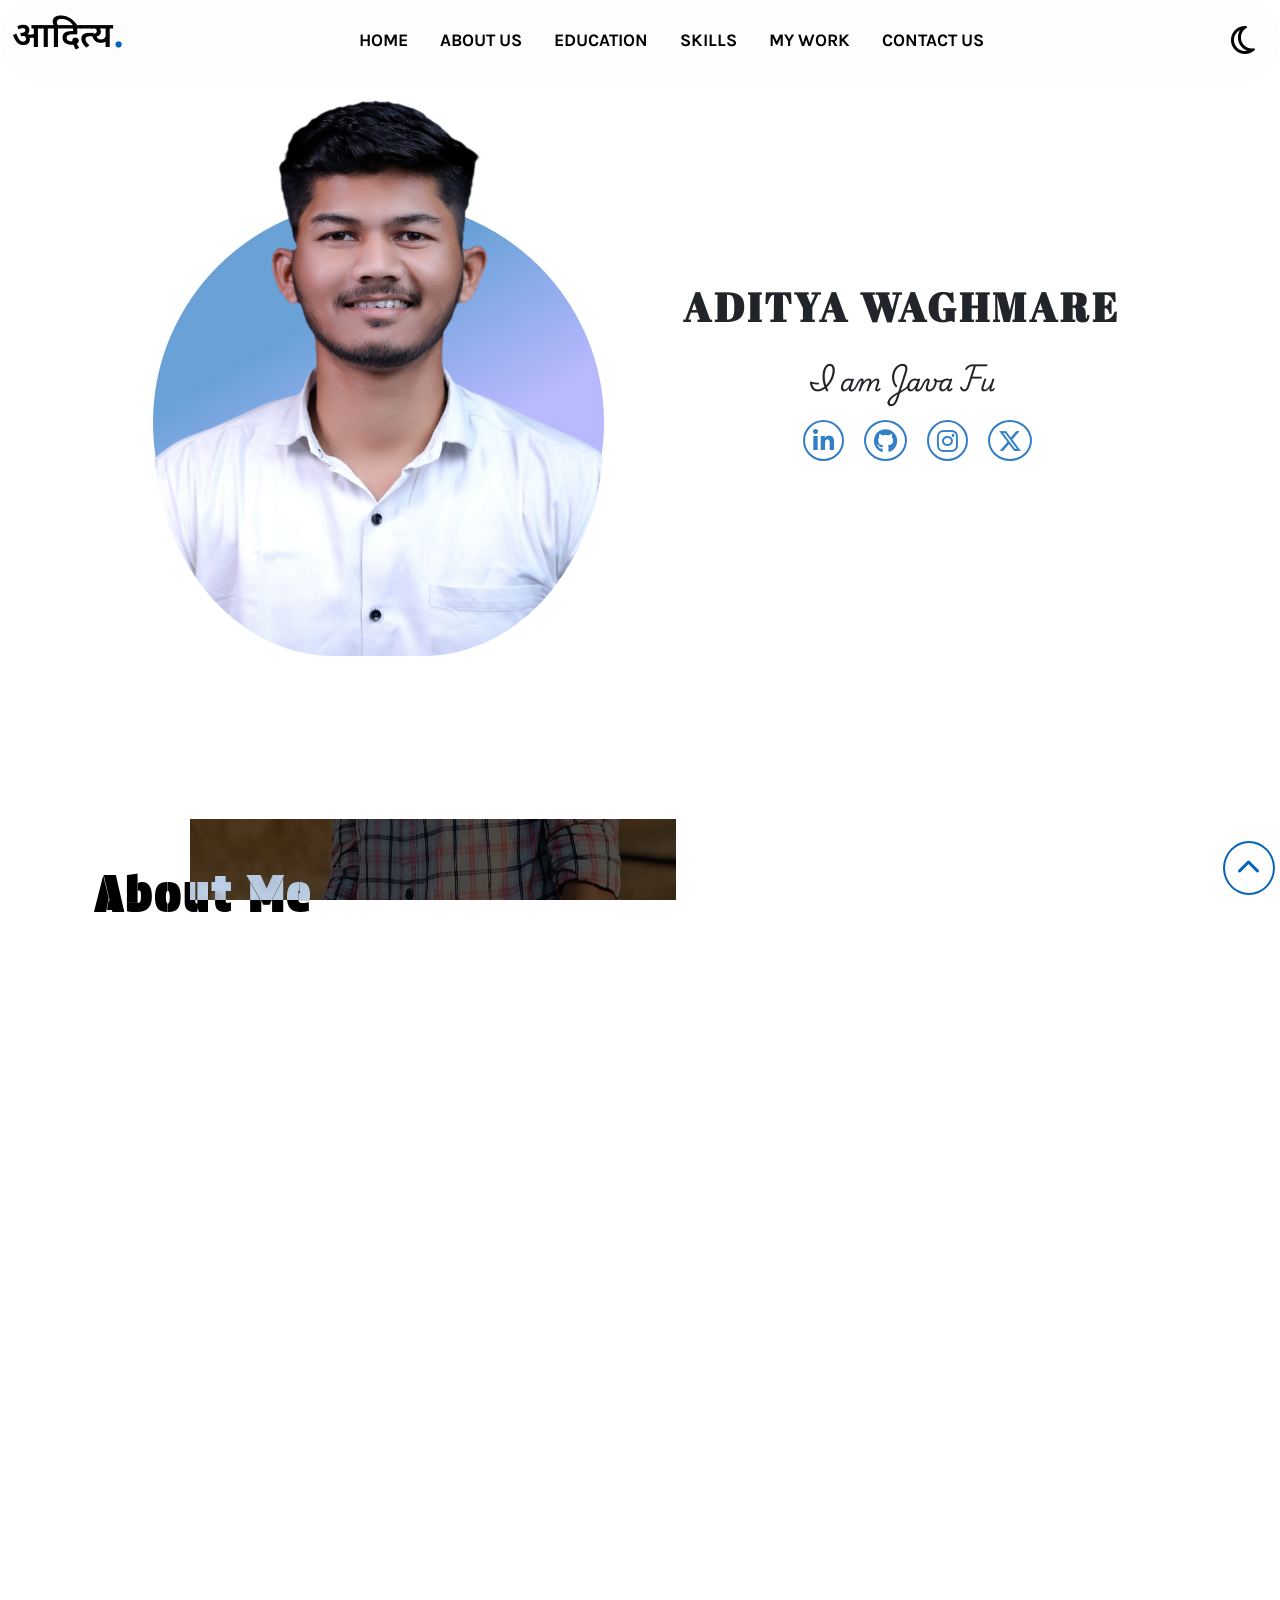
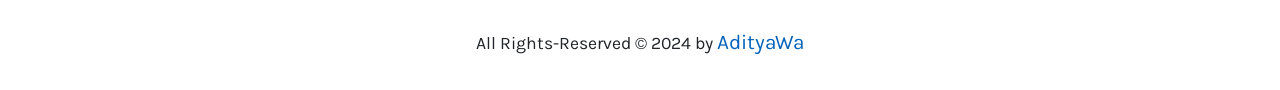
==== index.html @ 9c110a75 "Update index.html" ====
<!doctype html>
<html lang="en">

<head>

   <meta charset="utf-8">
   <meta name="viewport" content="width=device-width, initial-scale=1">
   <title>Portfolio || Aditya Waghmare</title>
   <link rel="shortcut icon" href="images/illustration/favicon1.png" type="image/x-icon">

   <!-- aos css online cdn link  -->
   <link href="https://unpkg.com/aos@2.3.1/dist/aos.css" rel="stylesheet">

   <!-- online bootstrap css link  -->
   <link href="https://cdn.jsdelivr.net/npm/bootstrap@5.2.3/dist/css/bootstrap.min.css" rel="stylesheet"
      integrity="sha384-rbsA2VBKQhggwzxH7pPCaAqO46MgnOM80zW1RWuH61DGLwZJEdK2Kadq2F9CUG65" crossorigin="anonymous">

   <!-- online fontawesome icon link  -->
   <link rel="stylesheet" href="https://cdnjs.cloudflare.com/ajax/libs/font-awesome/6.6.0/css/all.min.css"
      integrity="sha512-Kc323vGBEqzTmouAECnVceyQqyqdsSiqLQISBL29aUW4U/M7pSPA/gEUZQqv1cwx4OnYxTxve5UMg5GT6L4JJg=="
      crossorigin="anonymous" referrerpolicy="no-referrer" />

   <link rel="stylesheet" href="css/style.css">

</head>


<body onscroll="blurnavbar()" onload="topShow()">


   <!-- ##################################### portfolio start ##################################### -->
   <section class="container-fluid" style="overflow: hidden;">



      <!------------------- top start  ------------------->
      <div class="container" id="top">
         <div class="row text-center">
            <div class="col-12">
               <a href="#top"><i class="fas fa-chevron-up"></i></a>
            </div>
         </div>
      </div>
      <!------------------- top end  ------------------->



      <!------------------- navbar start  ------------------->
      <section class="container-fluid">
         <div class="row justify-content-center">
            <div class="col-12">
               <nav class="navbar navbar-expand-lg fixed-top" id="navbar">
                  <div class="container-fluid ">

                     <a class="navbar-brand" href="#top" id="navLogo">
                        <h2>आदित्य<span>.</span></h2>
                     </a>

                     <button class="navbar-toggler" type="button" data-bs-toggle="collapse"
                        data-bs-target="#navbarSupportedContent" aria-controls="navbarSupportedContent"
                        aria-expanded="false" aria-label="Toggle navigation">
                        <span class="navbar-toggler-icon" id="hamburger"></span>
                     </button>

                     <div class="collapse navbar-collapse" id="navbarSupportedContent">
                        <ul class="navbar-nav mx-auto mb-2 mb-lg-0 text-uppercase text-center">
                           <li class="nav-item me-md-3 underline">
                              <a class="nav-link " href="#top">
                                 Home
                              </a>
                           </li>
                           <li class="nav-item me-md-3 underline">
                              <a class="nav-link " href="#about-us">
                                 About Us
                              </a>
                           </li>
                           <li class="nav-item me-md-3 underline">
                              <a class="nav-link " href="#education">
                                 Education
                              </a>
                           </li>
                           <li class="nav-item me-md-3 underline">
                              <a class="nav-link" href="#skills">
                                 Skills
                              </a>
                           </li>
                           <li class="nav-item me-md-3 underline">
                              <a class="nav-link" href="#work">
                                 My Work
                              </a>
                           </li>
                           <li class="nav-item me-md-3 underline">
                              <a class="nav-link" href="#contact-us">
                                 Contact Us
                              </a>
                           </li>
                        </ul>
                     </div>

                     <!-- mode change button  -->
                     <button class="btn mx-auto mx-lg-0" id="mode">
                        <a href="#sample" onclick="changeTheme()" id="mode1"><i class="fa-regular fa-moon"></i></a>
                        <!-- <a href=""><i class="fa-regular fa-sun"></i></a> -->
                     </button>

                  </div>
               </nav>
            </div>
         </div>
      </section>
      <!------------------- navbar end  ------------------->



      <!------------------- hero-section start  ------------------->
      <section class="container" id="hero">
         <div class="row justify-content-center gap-5" id="hero-section">
            <div class="col-12 col-md-5">
               <div id="homeImage">
                  <img data-aos="zoom-out" data-aos-duration="1000" src="images/illustration/me1.png" alt=""
                     class="img-fluid">
                  <div id="backImage" data-aos="zoom-in" data-aos-duration="3000"></div>
               </div>
            </div>

            <div class="col-12 col-md-5 d-flex flex-column justify-content-center mt-4 mt-md-0 text-center"
               id="myContext">
               <h1 id="name" class="mb-4" data-aos="fade-down" data-aos-duration="1500">Aditya Waghmare</h1>
               <h4 id="typedtext" class="mb-4" data-aos="fade-left" data-aos-duration="1500"></h4>
               <ul class="social-links d-flex justify-content-center">
                  <li data-aos="fade-right" data-aos-duration="850">
                     <a href="https://www.linkedin.com/in/aditya-waghmare-b05935209/recent-activity/all/"
                        target="_blank" title="my linkedin profile" class="links"><i
                           class="fa-brands fa-linkedin-in"></i></a>
                  </li>
                  <li data-aos="fade-right" data-aos-duration="700">
                     <a href="https://github.com/adityasw65" target="_blank" title="my github profile" class="links"><i
                           class="fa-brands fa-github"></i></a>
                  </li>
                  <li data-aos="fade-right" data-aos-duration="650">
                     <a href="https://www.instagram.com/theadityawaghmare?igsh=cWFsZXpxaXNqcTg4" target="_blank"
                        title="my instagram profile" class="links"><i class="fa-brands fa-instagram"></i></a>
                  </li>
                  <li data-aos="fade-right" data-aos-duration="500">
                     <a href="https://x.com/iamadiwaghmare?t=eAQxUIW3lwpradGSc35Jkw&s=08" target="_blank"
                        title="my twitter profile" class="links"><i class="fa-brands fa-x-twitter"></i></a>
                  </li>
               </ul>
            </div>
         </div>
      </section>
      <!------------------- hero-section end  ------------------->



      <!------------------- about-us start  ------------------->
      <section class="container-fluid py-5" id="about-us">
         <div class="row">
            <div class="col-12 col-md-4 text-center mb-4 mb-md-0 pe-md-5" id="about-me">
               <h1>About Me</h1>
            </div>
            <div class="col-12 col-md-8 ps-md-5 pe-md-5" id="back-image" data-aos="fade-left" data-aos-duration="1500">
               <p>
                  Hello, I'm Aditya Satyawan Waghmare, a dedicated software developer with a strong background in both
                  front-end and back-end technologies. I am proficient in HTML, CSS, JavaScript, jQuery, React.js,
                  Java, Python, and databases. My experience extends to working with frameworks like Bootstrap for
                  design and Flask for backend development.
               </p>
               <p>
                  With a Diploma and B.Tech in engineering, I have honed my problem-solving abilities and approach
                  coding with efficiency and creativity. I'm passionate about building scalable and user-friendly
                  software solutions, and I enjoy exploring new technologies to grow as a developer.
               </p>
               <a href="Aditya_Resume.pdf" title="Explore more through resume" target="_blank">Resume</a>
            </div>
         </div>
      </section>
      <!------------------- about-us end  ------------------->



      <!------------------- education start  ------------------->
      <section class="container-fluid" id="education">
         <div class="row text-center">
            <div class="col-12" data-aos="fade-down" data-aos-duration="1500">
               <h1>Education Timeline</h1>
            </div>
            <div class="col-12 mt-5">
               <div class=" align-items-start">
                  <div class="nav nav-pills me-3 justify-content-center gap-2 fw-semibold" id="v-pills-tab"
                     role="tablist" aria-orientation="vertical">
                     <button class="nav-link active " id="v-pills-env-tab" data-bs-toggle="pill"
                        data-bs-target="#v-pills-home" type="button" role="tab" aria-controls="v-pills-home"
                        aria-selected="true" data-aos="fade-right" data-aos-duration="1500">
                        2024 - 2025
                     </button>
                     <button class="nav-link" id="v-pills-degree-tab" data-bs-toggle="pill"
                        data-bs-target="#v-pills-profile" type="button" role="tab" aria-controls="v-pills-profile"
                        aria-selected="false" data-aos="fade-bottom" data-aos-duration="1500">
                        2021 - 2024
                     </button>
                     <button class="nav-link" id="v-pills-diploma-tab" data-bs-toggle="pill"
                        data-bs-target="#v-pills-disabled" type="button" role="tab" aria-controls="v-pills-disabled"
                        aria-selected="false" data-aos="fade-up" data-aos-duration="1500">
                        2018 - 2021
                     </button>
                     <button class="nav-link" id="v-pills-ssc-tab" data-bs-toggle="pill" data-bs-target="#v-pills-ssc"
                        type="button" role="tab" aria-controls="v-pills-disabled" aria-selected="false"
                        data-aos="fade-left" data-aos-duration="1500">
                        2017 - 2018
                     </button>
                  </div>

                  <div class="tab-content mt-4" id="v-pills-tabContent" data-aos="fade-up" data-aos-duration="1500">
                     <div class="tab-pane fade show active" id="v-pills-home" role="tabpanel"
                        aria-labelledby="v-pills-home-tab" tabindex="0">
                        <img src="images/illustration/class.avif" alt="envision gif animation" class="img-fluid">
                        <div class="mt-3">
                           <h5>
                              Full Stack Java Web development Course
                           </h5>
                           <h2 class="mt-3">
                              Envision Class and Training Institute, Pune
                           </h2>
                        </div>
                     </div>
                     <div class="tab-pane fade" id="v-pills-profile" role="tabpanel"
                        aria-labelledby="v-pills-profile-tab" tabindex="0">
                        <img src="images/illustration/degree.avif" alt="college gif animation" class="img-fluid">
                        <div class="mt-3">
                           <h5>
                              Bachelor of Technology in Computer Science and Engineering
                           </h5>
                           <h2 class="mt-3">
                              Tatyasaheb Kore Institute of Engineering and Technology, Warananagar
                           </h2>
                        </div>
                     </div>
                     <div class="tab-pane fade" id="v-pills-disabled" role="tabpanel"
                        aria-labelledby="v-pills-disabled-tab" tabindex="0">
                        <img src="images/illustration/diploma.avif" alt="Diploma gif animation" class="img-fluid">
                        <div class="mt-3">
                           <h5>
                              Diploma Course in Computer Engineering
                           </h5>
                           <h2 class="mt-3">
                              Government Polytechnic, Karad
                           </h2>
                        </div>
                     </div>
                     <div class="tab-pane fade" id="v-pills-ssc" role="tabpanel" aria-labelledby="v-pills-profile-tab"
                        tabindex="0">
                        <img src="images/illustration/school.png" alt="college gif animation" class="img-fluid">
                        <div class="mt-3">
                           <h5>
                              X<sup>th</sup> Education (SSC)
                           </h5>
                           <h2 class="mt-3">
                              Jagruti Vidyamandir, Banawadi
                           </h2>
                        </div>
                     </div>

                  </div>
               </div>
            </div>
         </div>
      </section>
      <!------------------- education end  ------------------->



      <!------------------- skills start  ------------------->
      <section class="container-fluid" id="skills">
         <div class="row gap-3 justify-content-center">
            <div class="col-12" data-aos="fade-down" data-aos-duration="1500">
               <h1>Skills</h1>
            </div>

            <!-- firstSkill -->
            <div class="col-12 col-md-5 mt-5 skillCard" data-aos="flip-up" data-aos-duration="1500">
               <div class="row gap-3">
                  <div class="col-12">
                     <div class="row align-items-center text-center">
                        <div class="col-12 col-md-6">
                           <h3>Hypertext markup Language (HTML)</h3>

                        </div>
                        <div class="col-12 col-md-6">
                           <img src="images/illustration/html.png" alt="" class="img-fluid">
                        </div>
                     </div>
                  </div>

               </div>
            </div>

            <!-- secondSkill -->
            <div class="col-12 col-md-5 mt-3 mt-md-5 skillCard" data-aos="flip-up" data-aos-duration="1500">
               <div class="row gap-3">
                  <div class="col-12">
                     <div class="row align-items-center text-center">
                        <div class="col-12 col-md-6">
                           <h3>Cascading Stylesheets (CSS)</h3>

                        </div>
                        <div class="col-12 col-md-6">
                           <img src="images/illustration/css.png" alt="" class="img-fluid">
                        </div>
                     </div>
                  </div>

               </div>
            </div>

            <!-- thirdSkill -->
            <div class="col-12 col-md-5 mt-3 skillCard" data-aos="flip-up" data-aos-duration="1500">
               <div class="row gap-3">
                  <div class="col-12">
                     <div class="row align-items-center text-center">
                        <div class="col-12 col-md-6">
                           <h3>Javascript (JS)</h3>

                        </div>
                        <div class="col-12 col-md-6">
                           <img src="images/illustration/js.png" alt="" class="img-fluid">
                        </div>
                     </div>
                  </div>

               </div>
            </div>

            <!-- fourthSkill -->
            <div class="col-12 col-md-5 mt-3 skillCard" data-aos="flip-up" data-aos-duration="1500">
               <div class="row gap-3">
                  <div class="col-12">
                     <div class="row align-items-center text-center">
                        <div class="col-12 col-md-6">
                           <h3>Bootstrap CSS framework</h3>

                        </div>
                        <div class="col-12 col-md-6">
                           <img src="images/illustration/bootstrap.png" alt="" class="img-fluid">
                        </div>
                     </div>
                  </div>

               </div>
            </div>

            <!-- fifthSkill -->
            <div class="col-12 col-md-5 mt-3 skillCard" data-aos="flip-up" data-aos-duration="1500">
               <div class="row gap-3">
                  <div class="col-12">
                     <div class="row align-items-center text-center">
                        <div class="col-12 col-md-6">
                           <h3>jQuery (Javascript Library)</h3>

                        </div>
                        <div class="col-12 col-md-6">
                           <img id="jquery" src="images/illustration/jquery.png" alt="" class="img-fluid">
                        </div>
                     </div>
                  </div>

               </div>
            </div>

            <!-- sixthSkill -->
            <div class="col-12 col-md-5 mt-3 skillCard" data-aos="flip-up" data-aos-duration="1500">
               <div class="row gap-3">
                  <div class="col-12">
                     <div class="row align-items-center text-center">
                        <div class="col-12 col-md-6">
                           <h3>React.js (Javascript Library)</h3>

                        </div>
                        <div class="col-12 col-md-6">
                           <img src="images/illustration/react.png" alt="" class="img-fluid" id="react">
                        </div>
                     </div>
                  </div>

               </div>
            </div>

            <!-- seventhSkill -->
            <div class="col-12 col-md-5 mt-3 skillCard" data-aos="flip-up" data-aos-duration="1500">
               <div class="row gap-3">
                  <div class="col-12">
                     <div class="row align-items-center text-center">
                        <div class="col-12 col-md-6">
                           <h3>Java Programming Language</h3>

                        </div>
                        <div class="col-12 col-md-6">
                           <img src="images/illustration/java.png" alt="" class="img-fluid" id="react">
                        </div>
                     </div>
                  </div>

               </div>
            </div>

            <!-- eighthSkill -->
            <div class="col-12 col-md-5 mt-3 skillCard" data-aos="flip-up" data-aos-duration="1500">
               <div class="row gap-3">
                  <div class="col-12">
                     <div class="row align-items-center text-center">
                        <div class="col-12 col-md-6">
                           <h3>Python Programming Language</h3>

                        </div>
                        <div class="col-12 col-md-6">
                           <img src="images/illustration/python.png" alt="" class="img-fluid" id="react">
                        </div>
                     </div>
                  </div>

               </div>
            </div>

            <!-- ninethSkill -->
            <div class="col-12 col-md-5 mt-3 skillCard" data-aos="flip-up" data-aos-duration="1500">
               <div class="row gap-3">
                  <div class="col-12">
                     <div class="row align-items-center text-center">
                        <div class="col-12 col-md-6">
                           <h3>Structured Query Language</h3>

                        </div>
                        <div class="col-12 col-md-6">
                           <img src="images/illustration/sql.png" alt="" class="img-fluid" id="react">
                        </div>
                     </div>
                  </div>

               </div>
            </div>

            <!-- tenthSkill -->
            <div class="col-12 col-md-5 mt-3 skillCard" data-aos="flip-up" data-aos-duration="1500">
               <div class="row gap-3">
                  <div class="col-12">
                     <div class="row align-items-center text-center">
                        <div class="col-12 col-md-6">
                           <h3>Flask Python Framework</h3>
                        </div>
                        <div class="col-12 col-md-6">
                           <img src="images/illustration/flask.png" alt="" class="img-fluid" id="react">
                        </div>
                     </div>
                  </div>
               </div>
            </div>

         </div>
      </section>
      <!------------------- skills end  ------------------->



      <!------------------- work start  ------------------->
      <section class="container-fluid" id="work">

         <div class="row" data-aos="fade-down" data-aos-duration="1500">
            <div class="col-12">
               <h1>Projects</h1>
            </div>
         </div>

         <div class="row justify-content-center text-center mt-5 project-card">

            <!-- first project  -->
            <div class="col-12 col-md-4 col-lg-3 text-center" id="first-project" data-aos="flip-left"
               data-aos-duration="1500">
               <div class="row">
                  <div class="col-12">
                     <h4>Baker Organization (Website Development Organization)</h4>
                     <p>Technology : HTML, CSS, Bootstrap, jQuery, Javascript</p>
                  </div>
                  <div class="col-12 mt-4">
                     <a href="projects/Baker_website/index.html" target="_blank">Live Preview</a>
                  </div>
               </div>
               </a>
            </div>

            <!-- second project  -->
            <div class="col-12 col-md-4 col-lg-3 text-center" id="second-project" data-aos="flip-left"
               data-aos-duration="1500">
               <div class="row">
                  <div class="col-12">
                     <h4>Bexer Organization (Business Planning)</h4>
                     <p>Technology : HTML, CSS, Bootstrap, jQuery, Javascript</p>
                  </div>
                  <div class="col-12 mt-4">
                     <a href="projects/Bexer_Website/index.html" target="_blank">Live Preview</a>
                  </div>
               </div>
               </a>
            </div>

            <!-- third project  -->
            <div class="col-12 col-md-4 col-lg-3 text-center" id="third-project" data-aos="flip-left"
               data-aos-duration="1500">
               <div class="row">
                  <div class="col-12">
                     <h4>Coffee Style <br> (Coffee Shop)</h4>
                     <p>Technology : HTML, CSS, Bootstrap, jQuery, Javascript</p>
                  </div>
                  <div class="col-12 mt-4">
                     <a href="projects/CoffeeStyle_Website/index.html" target="_blank">Live Preview</a>
                  </div>
               </div>
               </a>
            </div>

            <!-- fourth project  -->
            <div class="col-12 col-md-4 col-lg-3 text-center" id="fourth-project" data-aos="flip-left"
               data-aos-duration="1500">
               <div class="row">
                  <div class="col-12">
                     <h4>Healet Jewellery <br> Shop</h4>
                     <p>Technology : HTML, CSS, Javascript</p>
                  </div>
                  <div class="col-12 mt-4">
                     <a href="projects/Healet_Jewellery/index.html" target="_blank">Live Preview</a>
                  </div>
               </div>
               </a>
            </div>

            <!-- fifth project  -->
            <div class="col-12 col-md-4 col-lg-3 text-center" id="fifth-project" data-aos="flip-left"
               data-aos-duration="1500">
               <div class="row">
                  <div class="col-12">
                     <h4>Training Studio <br> Gym</h4>
                     <p>Technology : HTML, CSS, Javascript</p>
                  </div>
                  <div class="col-12 mt-4">
                     <a href="projects/Training_Studio/index.html" target="_blank">Live Preview</a>
                  </div>
               </div>
               </a>
            </div>

            <!-- sixth project  -->
            <div class="col-12 col-md-4 col-lg-3 text-center" id="sixth-project" data-aos="flip-left"
               data-aos-duration="1500">
               <div class="row">
                  <div class="col-12">
                     <h4>Sample Project<br>using react.js</h4>
                     <p>Technology : HTML, CSS, jQuery, Javascript, Bootstrap , React.js</p>
                  </div>
                  <div class="col-12 mt-4">
                     <a href="https://repairingcar.netlify.app/" target="_blank">Live Preview</a>
                  </div>
               </div>
               </a>
            </div>

            <!-- seventh project  -->
            <div class="col-12 col-md-4 col-lg-3 text-center" id="seventh-project" data-aos="flip-left"
               data-aos-duration="1500">
               <div class="row">
                  <div class="col-12">
                     <h4>Sample Project<br>using react.js</h4>
                     <p>Technology : HTML, CSS, jQuery, Javascript, Bootstrap , React.js</p>
                  </div>
                  <div class="col-12 mt-4">
                     <a href="https://gardenbotanical.netlify.app/" target="_blank">Live Preview</a>
                  </div>
               </div>
               </a>
            </div>

            <!-- eighth project  -->
            <div class="col-12 col-md-4 col-lg-3 text-center" id="eight-project" data-aos="flip-left"
               data-aos-duration="1500">
               <div class="row">
                  <div class="col-12">
                     <h4>Sample Project<br>using react.js</h4>
                     <p>Technology : HTML, CSS, jQuery, Javascript, Bootstrap , React.js</p>
                  </div>
                  <div class="col-12 mt-4">
                     <a href="https://booksshoppy.netlify.app/" target="_blank">Live Preview</a>
                  </div>
               </div>
               </a>
            </div>

         </div>
      </section>
      <!------------------- work end  ------------------->



      <!------------------- contact-us start  ------------------->
      <section class="container-fluid" id="contact-us">
         <div class="row" data-aos="fade-down" data-aos-duration="1500">
            <div class="col-12">
               <h1>Contact Me</h1>
            </div>
         </div>
         <div class="row  mt-5 text-center text-md-start gap-4 gap-md-0" id="contact-info">
            <!-- location  -->
            <div class="col-12 col-md-4" data-aos="zoom-in" data-aos-duration="1500">
               <div class="row">
                  <div class="col-12 col-md-4">
                     <a href="https://maps.app.goo.gl/ipbZNEWyiHe1bY7JA" target="_blank">
                        <img src="images/illustration/location.gif" class="img-fluid" alt="">
                     </a>
                  </div>
                  <div class="col-12 col-md-4">
                     <h2>Address</h2>
                     <p>
                        Karad, Satara (415105),<br>Maharashtra, India
                     </p>
                  </div>
               </div>
            </div>
            <!-- email  -->
            <div class="col-12 col-md-4" data-aos="zoom-in" data-aos-duration="1500">
               <div class="row">
                  <div class="col-12 col-md-4">
                     <a href="mailto:adityasw65@gmail.com" target="_blank">
                        <img src="images/illustration/email.gif" class="img-fluid" alt="">
                     </a>
                  </div>
                  <div class="col-12 col-md-4">
                     <h2>Email Address</h2>
                     <p>
                        adityasw65@gmail.com
                     </p>
                  </div>
               </div>
            </div>
            <!-- phone number  -->
            <div class="col-12 col-md-4 " data-aos="zoom-in" data-aos-duration="1500">
               <div class="row">
                  <div class="col-12 col-md-4">
                     <a href="tel:9359582498" target="_blank">
                        <img src="images/illustration/call1.gif" class="img-fluid" alt="">
                     </a>
                  </div>
                  <div class="col-12 col-md-8">
                     <h2>Phone number</h2>
                     <p>
                        +91-9359582498
                     </p>
                  </div>
               </div>
            </div>

         </div>
      </section>
      <!------------------- contact-us end  ------------------->

      <hr>

      <!-- ------------------- footer start -------------------  -->
      <section class="container-fluid mt-4 mt-2 mb-3" id="footer">
         <div class="row text-center">
            <div class="col-12 pt-3">
               <p>All Rights-Reserved © 2024 by <a href="https://adityawaportfolio.netlify.app/">AdityaWa</a></p>
            </div>
         </div>
      </section>
      <!-- ------------------- footer end -------------------  -->

   </section>
   <!-- ##################################### portfolio end ##################################### -->


   <!-- online aos js cdn link  -->
   <script src="https://unpkg.com/aos@2.3.1/dist/aos.js"></script>

   <!-- jQuery cdn link  -->
   <script src="https://code.jquery.com/jquery-3.7.1.min.js"
      integrity="sha256-/JqT3SQfawRcv/BIHPThkBvs0OEvtFFmqPF/lYI/Cxo=" crossorigin="anonymous"></script>

   <!-- bootstrap js cdn link  -->
   <script src="https://cdn.jsdelivr.net/npm/bootstrap@5.2.3/dist/js/bootstrap.bundle.min.js"
      integrity="sha384-kenU1KFdBIe4zVF0s0G1M5b4hcpxyD9F7jL+jjXkk+Q2h455rYXK/7HAuoJl+0I4" crossorigin="anonymous">
      </script>

   <!-- own js link  -->
   <script src="js/script.js"></script>
   <script src="js/counterup.js"></script>
   <script src="js/waypoints.js"></script>
   <script>
      AOS.init();

      $(document).ready(() => {
         let i = 0;
         $(".counter").counterUp({
            delay: 100,
            time: 3000
         });
      });
   </script>

</body>

</html>
---- css/style.css ----
/* font family online link  */

/* noto sans devnagari */
@import url("https://fonts.googleapis.com/css2?family=Gotu&family=Hind:wght@300;400;500;600;700&family=Inknut+Antiqua:wght@300;400;500;600;700;800;900&family=Modak&family=Noto+Sans+Devanagari:wght@100..900&family=Yatra+One&display=swap");

/* abrilFat face  */
@import url("https://fonts.googleapis.com/css2?family=Abril+Fatface&display=swap");

/* karla */
@import url("https://fonts.googleapis.com/css2?family=Karla:ital,wght@0,200..800;1,200..800&family=Protest+Revolution&display=swap");

/* Playwrites */
@import url("https://fonts.googleapis.com/css2?family=Dancing+Script:wght@400..700&family=Karla:ital,wght@0,200..800;1,200..800&family=Open+Sans:ital,wght@0,300..800;1,300..800&family=Playwrite+CU:wght@100..400&family=Poppins:ital,wght@0,100;0,200;0,300;0,400;0,500;0,600;0,700;0,800;0,900;1,100;1,200;1,300;1,400;1,500;1,600;1,700;1,800;1,900&family=Raleway:ital,wght@0,100..900;1,100..900&family=Sevillana&display=swap");

/* guerrilla */
@import url("https://fonts.googleapis.com/css2?family=Bungee+Tint&family=Dancing+Script:wght@400..700&family=Fascinate+Inline&family=Protest+Guerrilla&display=swap");

/* ##################################### webiste start here ##################################### */
/* * {
   border: 2px solid coral;
} */
:root {
  --tan-blue: #0563bb;
  --transition-state1: all 0.2s 0s linear;
  --transition-state2: all 0.4s 0s linear;
  --nav-bgcolor: rgba(251, 250, 250, 0.914);
  --karla: "Karla", sans-serif;
  --playwrite: "Playwrite CU", cursive;
  --guerrilla: "Protest Guerrilla", sans-serif;
}

body {
  font-family: var(--karla);
  font-size: 1.1rem;
  /* cursor: cell; */
  /* background-color: black; */
}



.dark-theme {
  background-color: #000106e2;
  color: #fff;
  transition: all 0.555s 0s linear;
}

/* ------------------- top start ------------------- */

#top a {
  text-decoration: none;
  color: var(--tan-blue);
  border: 2px solid var(--tan-blue);
  padding: 0px 12px;
  border-radius: 50%;
  position: fixed;
  right: 5px;
  bottom: 5px;
  transition: var(--transition-state1);
  z-index: 999;
}

#top a:hover {
  background-color: var(--tan-blue);
  color: white;
  border: 2px solid var(--tan-blue);
}

#top a i {
  font-size: 1.5rem;
  line-height: 50px;
}

/* ------------------- top end ------------------- */

/* ------------------- navbar start ------------------- */

.underline::after {
  content: "";
  width: 0px;
  height: 2px;
  display: block;
  background-color: var(--underlineColor, #0563bb);
  transform: rotateY(180deg);
  transition: var(--transition-state1);
}

/* .hovera {
   .underline:hover::after {
      content: "";
      width: 100%;
      height: 2px;
      display: block;
      background-color: orangered;
   }
} */

.underline:hover::after {
  content: "";
  width: 100%;
  height: 2px;
  display: block;
  background-color: var(--underlineColor, #0563bb);
}

#navbar {
  /* border: 2px solid black; */
  border-radius: 40px;
  background: rgba(230, 230, 230, 0.102);
  /* background: linear-gradient(to bottom, #33ccff 0%, #ff99cc 100%); */
}

#navbarSupportedContent a {
  font-weight: 700;
  color: black;
  transition: var(--transition-state1);
}

#navbarSupportedContent a:hover {
  color: var(--tan-blue);
}

#navLogo h2 {
  font-weight: 600;
  transition: var(--transition-state1);
  /* font-family: var(--playwrite); */
  font-family: "Noto Sans Devanagari", sans-serif;
  font-size: 2.2rem;
  animation: glowText 2s linear 0s infinite alternate-reverse;
}

#navbar .navbar-toggler {
  background-color: grey;
  border-radius: 50%;
  padding: 10px 10px;
}

#navbar .navbar-toggler .navbar-toggler-icon {
  color: white;
}

@keyframes glowText {
  25% {
    text-shadow: 0.5px 0.5px 4px var(--textshad, #0563bb99);
  }

  50% {
    text-shadow: 1px 1px 4px var(--textshad, #0563bb99);
  }

  75% {
    text-shadow: 1.5px 1.5px 4px var(--textshad, #0563bb99);
  }

  100% {
    text-shadow: 2px 2px 4px var(--textshad, #0563bb99);
  }
}

#navbar #navLogo span {
  font-size: 2.5rem;
  color: var(--tan-blue);
  text-shadow: none;
}

#mode a i {
  font-size: 2rem;
}

#mode a {
  text-decoration: none;
  color: black;
}

#mode:hover {
  text-shadow: 0px 0px 5px black;
}

/* ------------------- navbar end -------------------  */

/* ------------------- hero-section start -------------------  */
#hero {
  /* border: 2px solid black; */
  margin-top: 30%;
}

#homeImage {
  position: relative;
  /* border: 2px solid red; */
}

#typedtext {
  line-height: 50px;
}

#homeImage img {
  border-radius: 40%;
}

#hero-section #backImage {
  width: 100%;
  height: 80%;
  position: absolute;
  top: 100px;
  left: 0;
  z-index: -1;
  border-radius: 50%;
  /* border: 2px solid black; */
  /* border-radius: 50% 5% 53% 5%; */
  background: linear-gradient(330deg, #6464ff74 40%, #0563bb99 70%);
  /* animation: glowImage 6s linear 0s infinite alternate; */
}

@keyframes glowImage {
  0% {
    border-radius: 82% 92% 77% 64%;
  }

  25% {
    /* filter: drop-shadow(0px 0px 5px #0563bb99); */
    border-radius: 42% 52% 83% 83%;
  }

  50% {
    /* filter: drop-shadow(0px 0px 10px #0563bb99); */
    border-radius: 66% 82% 94% 85%;
  }

  75% {
    /* filter: drop-shadow(0px 0px 15px #0563bb99); */
    border-radius: 56% 84% 39% 75%;
  }

  100% {
    /* filter: drop-shadow(0px 0px 20px #0563bb99); */
    border-radius: 20% 40% 62% 38%;
  }
}

@media screen and (min-width: 768px) {
  #hero {
    margin-top: 15%;
  }
}

@media screen and (min-width: 992px) {
  #hero {
    margin-top: 8%;
  }
}

/* my-context in hero-section start */
/* #myContext {
   border: 2px solid green;
} */
#name {
  /* border: 2px solid black; */
  font-family: "Abril Fatface", serif;
  font-weight: 700;
  font-size: 2.5rem;
  text-transform: uppercase;
  letter-spacing: 3px;
}

#typedtext {
  font-family: var(--playwrite);
}

.social-links {
  display: flex;
  flex-wrap: wrap;
  gap: 20px;
  /* border: 2px solid red; */
}

.social-links li {
  list-style: none;
  /* border: 2px solid black; */
  margin: 0;
}

.social-links li a {
  border: 2px solid #0563bbd2;
  color: #0563bbd2;
  padding: 12px 8px 5px 8px;
  border-radius: 50%;
  transition: var(--transition-state1);
  /* line-height: 50px; */
}

.social-links li a i {
  font-size: 1.5rem;
}

.social-links li a:hover {
  background-color: var(--tan-blue);
  color: white;
}

/* my-context in hero-section end */
/* ------------------- hero-section end ------------------- */

/* ------------------- about-us start ------------------- */
#about-us {
  /* border: 2px solid red; */
  margin-top: 20%;
  background: linear-gradient(rgba(0, 0, 0, 0.679), rgba(0, 0, 0, 0.679)),
    url(../images/background/myself.jpg);
  background-size: cover;
  background-attachment: fixed;
  background-repeat: no-repeat;
  height: 100%;
  display: flex;
  flex-wrap: wrap;
  justify-content: center;
  align-items: center;
  color: white;
}

#about-us h1 {
  font-weight: 700;
  font-size: 3rem;
  font-family: "Protest Guerrilla", sans-serif;
  mix-blend-mode: difference;
  letter-spacing: 3px;
}

#back-image p {
  text-indent: 50px;
}

#back-image {
  text-align: justify;
  mix-blend-mode: difference;
  font-size: 1.15rem;
}

#back-image a {
  text-decoration: none;
  color: white;
  border: 1px solid white;
  padding: 10px 25px;
  border-radius: 0px;
  transition: all 0.5s 0s ease-in-out;
}

#back-image a:hover {
  background-color: white;
  color: black;
  border-radius: 50px;
}

/* @media screen and (min-width:768px) {
   #about-us {
      border: 2px solid red;
      margin-top: 13%;
      background: linear-gradient(rgba(0, 0, 0, 0.679), rgba(0, 0, 0, 0.679)), url(../images/background/myself.jpg);
      background-size: cover;
      background-attachment: fixed;
      background-repeat: no-repeat;
      height: 100%;
      display: flex;
      flex-wrap: wrap;
      justify-content: center;
      align-items: center;
      color: white;
   }
} */

@media screen and (min-width: 768px) {
  #about-us {
    /* border: 2px solid red; */
    margin-top: 13%;
    background: linear-gradient(rgba(0, 0, 0, 0.75), rgba(0, 0, 0, 0.679)),
      url(../images/background/myself.jpg);
    background-attachment: fixed;
    background-size: 50% 100%;
    background-position: 90px 0px;
    background-repeat: no-repeat;
    height: 100%;
    display: flex;
    flex-wrap: wrap;
    justify-content: center;
    align-items: center;
    color: white;
  }
}

@media screen and (min-width: 992px) {
  #about-us {
    /* border: 2px solid red; */
    margin-top: 13%;
    background: linear-gradient(rgba(0, 0, 0, 0.75), rgba(0, 0, 0, 0.679)),
      url(../images/background/myself.jpg);
    background-attachment: fixed;
    background-size: 35% 100%;
    background-position: 150px 0px;
    background-repeat: no-repeat;
    height: 100%;
    display: flex;
    flex-wrap: wrap;
    justify-content: center;
    align-items: center;
    color: white;
  }
}

@media screen and (min-width: 1024px) {
  #about-us {
    /* border: 2px solid red; */
    margin-top: 13%;
    background: linear-gradient(rgba(0, 0, 0, 0.75), rgba(0, 0, 0, 0.679)),
      url(../images/background/myself.jpg);
    background-attachment: fixed;
    background-size: 38% 100%;
    background-position: 155px 0px;
    background-repeat: no-repeat;
    height: 100%;
    display: flex;
    flex-wrap: wrap;
    justify-content: center;
    align-items: center;
    color: white;
  }
}

@media screen and (min-width: 1200px) {
  #about-us {
    /* border: 2px solid red; */
    margin-top: 13%;
    background: linear-gradient(rgba(0, 0, 0, 0.75), rgba(0, 0, 0, 0.679)),
      url(../images/background/myself.jpg);
    background-attachment: fixed;
    background-size: 38% 100%;
    background-position: 190px 0px;
    background-repeat: no-repeat;
    height: 100%;
    display: flex;
    flex-wrap: wrap;
    justify-content: center;
    align-items: center;
    color: white;
  }
}

/* ------------------- about-us end ------------------- */

/* ------------------- education start ------------------- */
#education {
  margin-top: 20%;
}

@media screen and (min-width: 768px) {
  #education {
    margin-top: 13%;
  }
}

#education h1 {
  font-weight: 700;
  font-size: 3rem;
  font-family: var(--guerrilla);
  letter-spacing: 3px;
}

#v-pills-tab button {
  color: black;
  background-color: white;
  border: 1.3px solid black;
}

@media screen and (min-width: 768px) {
  #v-pills-tabContent img {
    width: 40%;
    height: 40%;
  }
}

@keyframes changeLinear {
  0% {
    background: linear-gradient(45deg, #16162374, #6464ff74);
  }

  25% {
    background: linear-gradient(45deg, #6bc9239c, #6464ff74);
  }

  50% {
    background: linear-gradient(45deg, #e4d42481, #6464ff74);
  }

  75% {
    background: linear-gradient(45deg, #e327e378, #2ce1e494);
  }

  100% {
    background: linear-gradient(45deg, #f03535a1, #55c6fa9f);
  }
}

/* ------------------- education end ------------------- */

/* ------------------- skills start ------------------- */
#skills {
  margin-top: 20%;
  /* border: 2px solid red; */
}

@media screen and (min-width: 768px) {
  #skills {
    margin-top: 13%;
    /* border: 2px solid red; */
  }
}

#skills h1 {
  font-weight: 700;
  font-size: 3rem;
  font-family: var(--guerrilla);
  letter-spacing: 3px;
  text-align: center;
}

#skills img {
  width: 40%;
  height: 40%;
  object-fit: cover;
  /* border: 2px solid red; */
}

.skillCard {
  border: 1.24px solid black;
  padding: 20px 0px;
  border-radius: 20px;
  transition: var(--transition-state1);
}

.skillCard:hover {
  transition: var(--transition-state1);
  box-shadow: inset 0px 0px 20px rgba(0, 0, 0, 0.83);
  border: none;
}

.skillCard .img-fluid {
  transition: all 0.6s 0s linear;
}

.skillCard:hover .img-fluid {
  transform: perspective(100px) rotateY(360deg);
  filter: drop-shadow(10px 5px 10px rgba(128, 128, 128, 0.784));
}

@media screen and (min-width: 768px) {
  #skills img {
    width: 50%;
    height: 50%;
    object-fit: cover;
  }
}

/* ------------------- skills end ------------------- */

/* ------------------- work start ------------------- */

#work {
  margin-top: 20%;
}

@media screen and (min-width: 768px) {
  #work {
    margin-top: 13%;
  }
}

#work h1 {
  font-weight: 700;
  font-size: 3rem;
  font-family: var(--guerrilla);
  letter-spacing: 3px;
  text-align: center;
}

.project-card {
  column-gap: 50px;
  row-gap: 50px;
}

.project-card p {
  opacity: 0;
  color: #fff;
}

#first-project {
  background: url(../images/background/baker_ss.png);
  background-repeat: no-repeat;
  background-size: cover;
  padding: 40px 12px;
  border-radius: 5px;
  transition: var(--transition-state2);
  box-shadow: 0px 0px 20px grey;
  /* border: 2px solid black; */
}

#first-project:hover {
  background: linear-gradient(rgba(0, 0, 0, 0.625), rgba(0, 0, 0, 0.625)),
    url(../projects/Baker_website/images/background/hero-bg.jpg);
  background-repeat: no-repeat;
  background-size: 100% 100%;
  transform: scale(1.1);
}

#first-project h4 {
  color: white;
  opacity: 0;
}

#first-project a {
  color: #fff;
  text-decoration: none;
  border: 1.3px solid white;
  padding: 10px 20px;
  transition: var(--transition-state1);
  opacity: 0;
}

#first-project a:hover {
  border-radius: 50px;
  background-color: #fff;
  color: black;
}

#first-project:hover h4 {
  opacity: 1;
}

#first-project:hover a {
  opacity: 1;
}

#first-project:hover p {
  opacity: 1;
}

#second-project {
  background: url(../images/background/bexer_ss.png);
  background-repeat: no-repeat;
  background-size: cover;
  padding: 40px 12px;
  border-radius: 5px;
  transition: var(--transition-state2);
  box-shadow: 0px 0px 20px grey;
  /* border: 2px solid black; */
}

#second-project:hover {
  background: linear-gradient(rgba(0, 0, 0, 0.625), rgba(0, 0, 0, 0.625)),
    url(../projects/Bexer_Website/images/background/banner-1.jpg);
  background-repeat: no-repeat;
  background-size: 100% 100%;
  transform: scale(1.1);
}

#second-project h4 {
  color: white;
  opacity: 0;
}

#second-project a {
  color: #fff;
  text-decoration: none;
  border: 1.3px solid white;
  padding: 10px 20px;
  transition: var(--transition-state1);
  opacity: 0;
}

#second-project a:hover {
  border-radius: 50px;
  background-color: #fff;
  color: black;
}

#second-project:hover h4 {
  opacity: 1;
}

#second-project:hover a {
  opacity: 1;
}

#second-project:hover p {
  opacity: 1;
}

#third-project {
  background: url(../images/background/coffeeStyle_ss.png);
  background-repeat: no-repeat;
  background-size: cover;
  padding: 40px 12px;
  border-radius: 5px;
  transition: var(--transition-state2);
  box-shadow: 0px 0px 20px grey;
  /* border: 2px solid black; */
}

#third-project:hover {
  background: linear-gradient(rgba(0, 0, 0, 0.625), rgba(0, 0, 0, 0.625)),
    url(../projects/CoffeeStyle_Website/images/background/5be96251aaba7a81a6ecdfe7_levi-guzman-1077850-unsplash.jpg);
  background-repeat: no-repeat;
  background-size: 100% 100%;
  transform: scale(1.1);
}

#third-project h4 {
  color: white;
  opacity: 0;
}

#third-project a {
  color: #fff;
  text-decoration: none;
  border: 1.3px solid white;
  padding: 10px 20px;
  transition: var(--transition-state1);
  opacity: 0;
}

#third-project a:hover {
  border-radius: 50px;
  background-color: #fff;
  color: black;
}

#third-project:hover h4 {
  opacity: 1;
}

#third-project:hover a {
  opacity: 1;
}

#third-project:hover p {
  opacity: 1;
}

#fourth-project {
  background: url(../images/background/healet_ss.png);
  background-repeat: no-repeat;
  background-size: cover;
  padding: 40px 12px;
  border-radius: 5px;
  transition: var(--transition-state2);
  box-shadow: 0px 0px 20px grey;
  /* border: 2px solid black; */
}

#fourth-project:hover {
  background: linear-gradient(rgba(0, 0, 0, 0.625), rgba(0, 0, 0, 0.625)),
    url(../projects/Healet_Jewellery/images/background/slider-bg.jpg);
  background-repeat: no-repeat;
  background-size: 100% 100%;
  transform: scale(1.1);
}

#fourth-project h4 {
  color: white;
  opacity: 0;
}

#fourth-project a {
  color: #fff;
  text-decoration: none;
  border: 1.3px solid white;
  padding: 10px 20px;
  transition: var(--transition-state1);
  opacity: 0;
}

#fourth-project a:hover {
  border-radius: 50px;
  background-color: #fff;
  color: black;
}

#fourth-project:hover h4 {
  opacity: 1;
}

#fourth-project:hover a {
  opacity: 1;
}

#fourth-project:hover p {
  opacity: 1;
}

#fifth-project {
  background: url(../images/background/trainStudio_ss.png);
  background-repeat: no-repeat;
  background-size: cover;
  padding: 40px 12px;
  border-radius: 5px;
  transition: var(--transition-state2);
  box-shadow: 0px 0px 10px grey;
  /* border: 2px solid black; */
}

#fifth-project:hover {
  background: linear-gradient(rgba(0, 0, 0, 0.625), rgba(0, 0, 0, 0.625)),
    url(../projects/Training_Studio/images/Illustrate/training-image-01.jpg);
  background-repeat: no-repeat;
  background-size: 100% 100%;
  transform: scale(1.1);
}

#fifth-project h4 {
  color: white;
  opacity: 0;
}

#fifth-project a {
  color: #fff;
  text-decoration: none;
  border: 1.3px solid white;
  padding: 10px 20px;
  transition: var(--transition-state1);
  opacity: 0;
}

#fifth-project a:hover {
  border-radius: 50px;
  background-color: #fff;
  color: black;
}

#fifth-project:hover h4 {
  opacity: 1;
}

#fifth-project:hover a {
  opacity: 1;
}

#fifth-project:hover p {
  opacity: 1;
}

#sixth-project {
  background: url(../images/background/ss_car_repair.png);
  background-repeat: no-repeat;
  background-size: cover;
  padding: 40px 12px;
  border-radius: 5px;
  transition: var(--transition-state2);
  box-shadow: 0px 0px 10px grey;
  /* border: 2px solid black; */
}

#sixth-project:hover {
  background: linear-gradient(rgba(0, 0, 0, 0.625), rgba(0, 0, 0, 0.625)),
    url(../images/background/services-02-674x640.jpg);
  background-repeat: no-repeat;
  background-size: 100% 100%;
  transform: scale(1.1);
}

#sixth-project h4 {
  color: white;
  opacity: 0;
}

#sixth-project a {
  color: #fff;
  text-decoration: none;
  border: 1.3px solid white;
  padding: 10px 20px;
  transition: var(--transition-state1);
  opacity: 0;
}

#sixth-project a:hover {
  border-radius: 50px;
  background-color: #fff;
  color: black;
}

#sixth-project:hover h4 {
  opacity: 1;
}

#sixth-project:hover a {
  opacity: 1;
}

#sixth-project:hover p {
  opacity: 1;
}

#seventh-project {
  background: url(../images/background/ss_botanical.png);
  background-repeat: no-repeat;
  background-size: cover;
  padding: 40px 12px;
  border-radius: 5px;
  transition: var(--transition-state2);
  box-shadow: 0px 0px 10px grey;
  /* border: 2px solid black; */
}

#seventh-project:hover {
  background: linear-gradient(rgba(0, 0, 0, 0.625), rgba(0, 0, 0, 0.625)),
    url(../images/background/img79.png);
  background-repeat: no-repeat;
  background-size: 100% 100%;
  transform: scale(1.1);
}

#seventh-project h4 {
  color: white;
  opacity: 0;
}

#seventh-project a {
  color: #fff;
  text-decoration: none;
  border: 1.3px solid white;
  padding: 10px 20px;
  transition: var(--transition-state1);
  opacity: 0;
}

#seventh-project a:hover {
  border-radius: 50px;
  background-color: #fff;
  color: black;
}

#seventh-project:hover h4 {
  opacity: 1;
}

#seventh-project:hover a {
  opacity: 1;
}

#seventh-project:hover p {
  opacity: 1;
}

#eight-project {
  background: url(../images/background/book1.avif);
  background-repeat: no-repeat;
  background-size: cover;
  padding: 40px 12px;
  border-radius: 5px;
  transition: var(--transition-state2);
  box-shadow: 0px 0px 10px grey;
  /* border: 2px solid black; */
}

#eight-project:hover {
  background: linear-gradient(rgba(0, 0, 0, 0.625), rgba(0, 0, 0, 0.625)),
    url(../images/background/book2.avif);
  background-repeat: no-repeat;
  background-size: 100% 100%;
  transform: scale(1.1);
}

#eight-project h4 {
  color: white;
  opacity: 0;
}

#eight-project a {
  color: #fff;
  text-decoration: none;
  border: 1.3px solid white;
  padding: 10px 20px;
  transition: var(--transition-state1);
  opacity: 0;
}

#eight-project a:hover {
  border-radius: 50px;
  background-color: #fff;
  color: black;
}

#eight-project:hover h4 {
  opacity: 1;
}

#eight-project:hover a {
  opacity: 1;
}

#eight-project:hover p {
  opacity: 1;
}

@media screen and (min-width: 768px) {
  #first-project {
    background: url(../images/background/baker_ss.png);
    background-repeat: no-repeat;
    background-size: 100% 100%;
    padding: 40px 12px;
    border-radius: 5px;
    transition: var(--transition-state2);
    box-shadow: 0px 0px 20px grey;
    /* border: 2px solid black; */
  }

  #second-project {
    background: url(../images/background/bexer_ss.png);
    background-repeat: no-repeat;
    background-size: 100% 100%;
    padding: 40px 12px;
    border-radius: 5px;
    transition: var(--transition-state2);
    box-shadow: 0px 0px 20px grey;
    /* border: 2px solid black; */
  }

  #third-project {
    background: url(../images/background/coffeeStyle_ss.png);
    background-repeat: no-repeat;
    background-size: 100% 100%;
    padding: 40px 12px;
    border-radius: 5px;
    transition: var(--transition-state2);
    box-shadow: 0px 0px 20px grey;
    /* border: 2px solid black; */
  }

  #fourth-project {
    background: url(../images/background/healet_ss.png);
    background-repeat: no-repeat;
    background-size: 100% 100%;
    padding: 40px 12px;
    border-radius: 5px;
    transition: var(--transition-state2);
    box-shadow: 0px 0px 20px grey;
    /* border: 2px solid black; */
  }

  #fifth-project {
    background: url(../images/background/trainStudio_ss.png);
    background-repeat: no-repeat;
    background-size: 100% 100%;
    padding: 40px 12px;
    border-radius: 5px;
    transition: var(--transition-state2);
    box-shadow: 0px 0px 10px grey;
    /* border: 2px solid black; */
  }

  #sixth-project {
    background: url(../images/background/ss_car_repair.png);
    background-repeat: no-repeat;
    background-size: 100% 100%;
    padding: 40px 12px;
    border-radius: 5px;
    transition: var(--transition-state2);
    box-shadow: 0px 0px 10px grey;
    /* border: 2px solid black; */
  }

  #seventh-project {
    background: url(../images/background/ss_botanical.png);
    background-repeat: no-repeat;
    background-size: 100% 100%;
    padding: 40px 12px;
    border-radius: 5px;
    transition: var(--transition-state2);
    box-shadow: 0px 0px 10px grey;
    /* border: 2px solid black; */
  }

  #eight-project {
    background: url(../images/background/book1.avif);
    background-repeat: no-repeat;
    background-size: 100% 100%;
    padding: 40px 12px;
    border-radius: 5px;
    transition: var(--transition-state2);
    box-shadow: 0px 0px 10px grey;
    /* border: 2px solid black; */
  }
}

@media screen and (min-width: 992px) {
  #first-project {
    background: url(../images/background/baker_ss.png);
    background-repeat: no-repeat;
    background-size: cover;
    padding: 40px 12px;
    border-radius: 5px;
    transition: var(--transition-state2);
    box-shadow: 0px 0px 20px grey;
    /* border: 2px solid black; */
  }

  #second-project {
    background: url(../images/background/bexer_ss.png);
    background-repeat: no-repeat;
    background-size: cover;
    padding: 40px 12px;
    border-radius: 5px;
    transition: var(--transition-state2);
    box-shadow: 0px 0px 20px grey;
    /* border: 2px solid black; */
  }

  #third-project {
    background: url(../images/background/coffeeStyle_ss.png);
    background-repeat: no-repeat;
    background-size: cover;
    padding: 40px 12px;
    border-radius: 5px;
    transition: var(--transition-state2);
    box-shadow: 0px 0px 20px grey;
    /* border: 2px solid black; */
  }

  #fourth-project {
    background: url(../images/background/healet_ss.png);
    background-repeat: no-repeat;
    background-size: cover;
    padding: 40px 12px;
    border-radius: 5px;
    transition: var(--transition-state2);
    box-shadow: 0px 0px 20px grey;
    /* border: 2px solid black; */
  }

  #fifth-project {
    background: url(../images/background/trainStudio_ss.png);
    background-repeat: no-repeat;
    background-size: cover;
    padding: 40px 12px;
    border-radius: 5px;
    transition: var(--transition-state2);
    box-shadow: 0px 0px 10px grey;
    /* border: 2px solid black; */
  }

  #sixth-project {
    background: url(../images/background/ss_car_repair.png);
    background-repeat: no-repeat;
    background-size: cover;
    padding: 40px 12px;
    border-radius: 5px;
    transition: var(--transition-state2);
    box-shadow: 0px 0px 10px grey;
    /* border: 2px solid black; */
  }

  #seventh-project {
    background: url(../images/background/ss_botanical.png);
    background-repeat: no-repeat;
    background-size: cover;
    padding: 40px 12px;
    border-radius: 5px;
    transition: var(--transition-state2);
    box-shadow: 0px 0px 10px grey;
    /* border: 2px solid black; */
  }

  #eight-project {
    background: url(../images/background/book1.avif);
    background-repeat: no-repeat;
    background-size: cover;
    padding: 40px 12px;
    border-radius: 5px;
    transition: var(--transition-state2);
    box-shadow: 0px 0px 10px grey;
    /* border: 2px solid black; */
  }
}

/* ------------------- work end ------------------- */

/* ------------------- contact-us start ------------------- */

#contact-us {
  margin-top: 20%;
  /* background-color: black; */
}

@media screen and (min-width: 768px) {
  #contact-us {
    margin-top: 13%;
    /* background-color: black; */
  }
}

#contact-us h1 {
  font-weight: 700;
  font-size: 3rem;
  font-family: var(--guerrilla);
  letter-spacing: 3px;
  text-align: center;
}

#contact-info img {
  width: 40%;
  border-radius: 50%;
}

@media screen and (min-width: 768px) {
  #contact-info img {
    width: 100%;
    border-radius: 50%;
  }
}

/* ------------------- contact-us end ------------------- */

/* ------------------- footer start ------------------- */

#footer a {
  text-decoration: none;
  color: var(--tan-blue);
  transition: var(--transition-state1);
  font-size: 1.3rem;
}

#footer a:hover {
  text-shadow: 0px 0px 5px #3c41db;
}

/* ------------------- footer end ------------------- */

/* ##################################### webiste end here ##################################### */
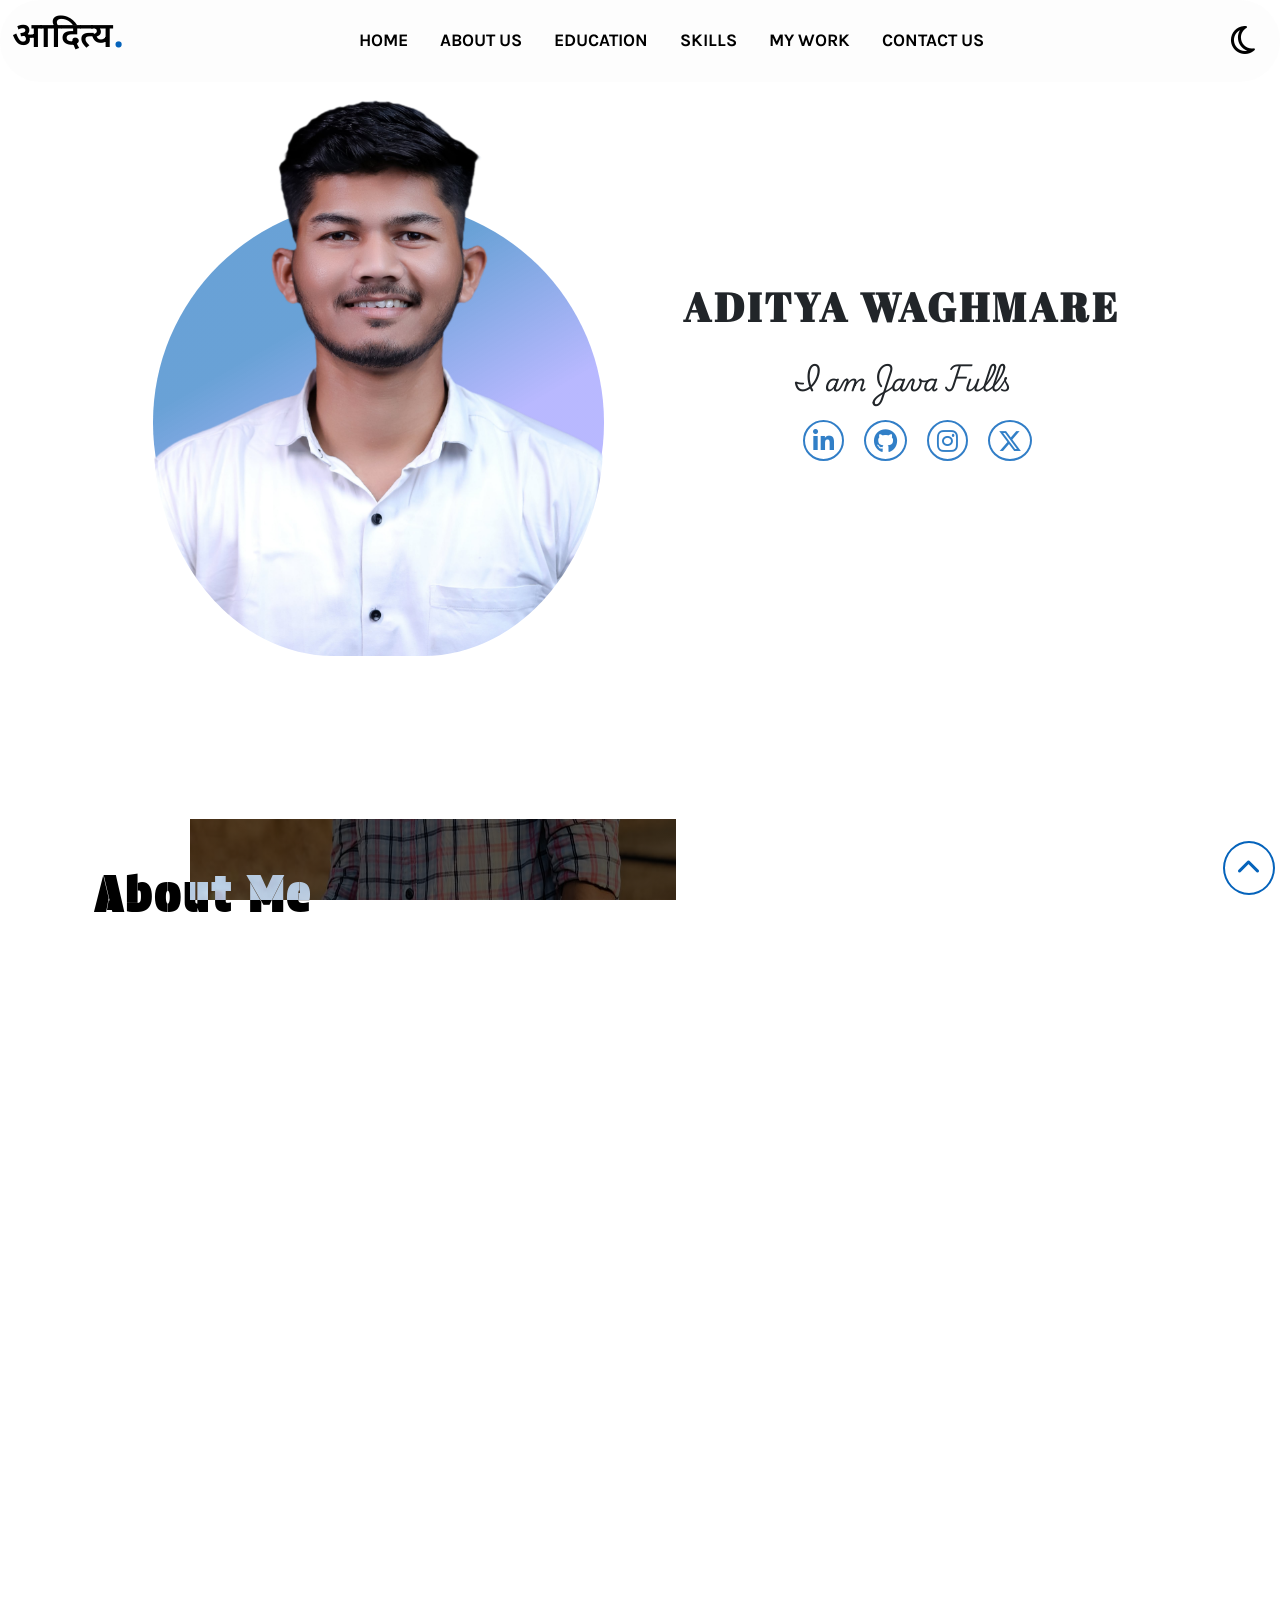
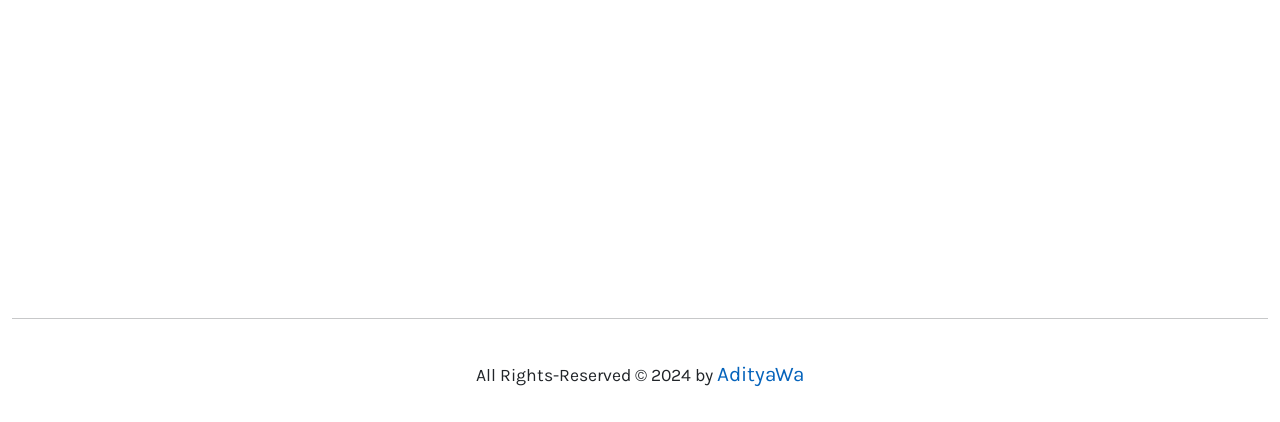
==== commit 322ed037: "Update index.html" ====
--- a/index.html
+++ b/index.html
@@ -455,6 +455,54 @@
                </div>
             </div>
 
+            <!-- eleventhSkill -->
+            <div class="col-12 col-md-5 mt-3 skillCard" data-aos="flip-up" data-aos-duration="1500">
+               <div class="row gap-3">
+                  <div class="col-12">
+                     <div class="row align-items-center text-center">
+                        <div class="col-12 col-md-6">
+                           <h3>JSP and Servlet Technology</h3>
+                        </div>
+                        <div class="col-12 col-md-6">
+                           <img src="images/illustration/jspAndServlet.png" alt="" class="img-fluid" id="react">
+                        </div>
+                     </div>
+                  </div>
+               </div>
+            </div>
+
+            <!-- twelveththSkill -->
+            <div class="col-12 col-md-5 mt-3 skillCard" data-aos="flip-up" data-aos-duration="1500">
+               <div class="row gap-3">
+                  <div class="col-12">
+                     <div class="row align-items-center text-center">
+                        <div class="col-12 col-md-6">
+                           <h3>Hibernate Framework</h3>
+                        </div>
+                        <div class="col-12 col-md-6">
+                           <img src="images/illustration/hibernate.png" alt="" class="img-fluid" id="react">
+                        </div>
+                     </div>
+                  </div>
+               </div>
+            </div>
+
+            <!-- thirteenthSkill -->
+            <div class="col-12 col-md-5 mt-3 skillCard" data-aos="flip-up" data-aos-duration="1500">
+               <div class="row gap-3">
+                  <div class="col-12">
+                     <div class="row align-items-center text-center">
+                        <div class="col-12 col-md-6">
+                           <h3>Spring & SpringBoot Framework</h3>
+                        </div>
+                        <div class="col-12 col-md-6">
+                           <img src="images/illustration/spring.png" alt="" class="img-fluid" id="react">
+                        </div>
+                     </div>
+                  </div>
+               </div>
+            </div>
+
          </div>
       </section>
       <!------------------- skills end  ------------------->
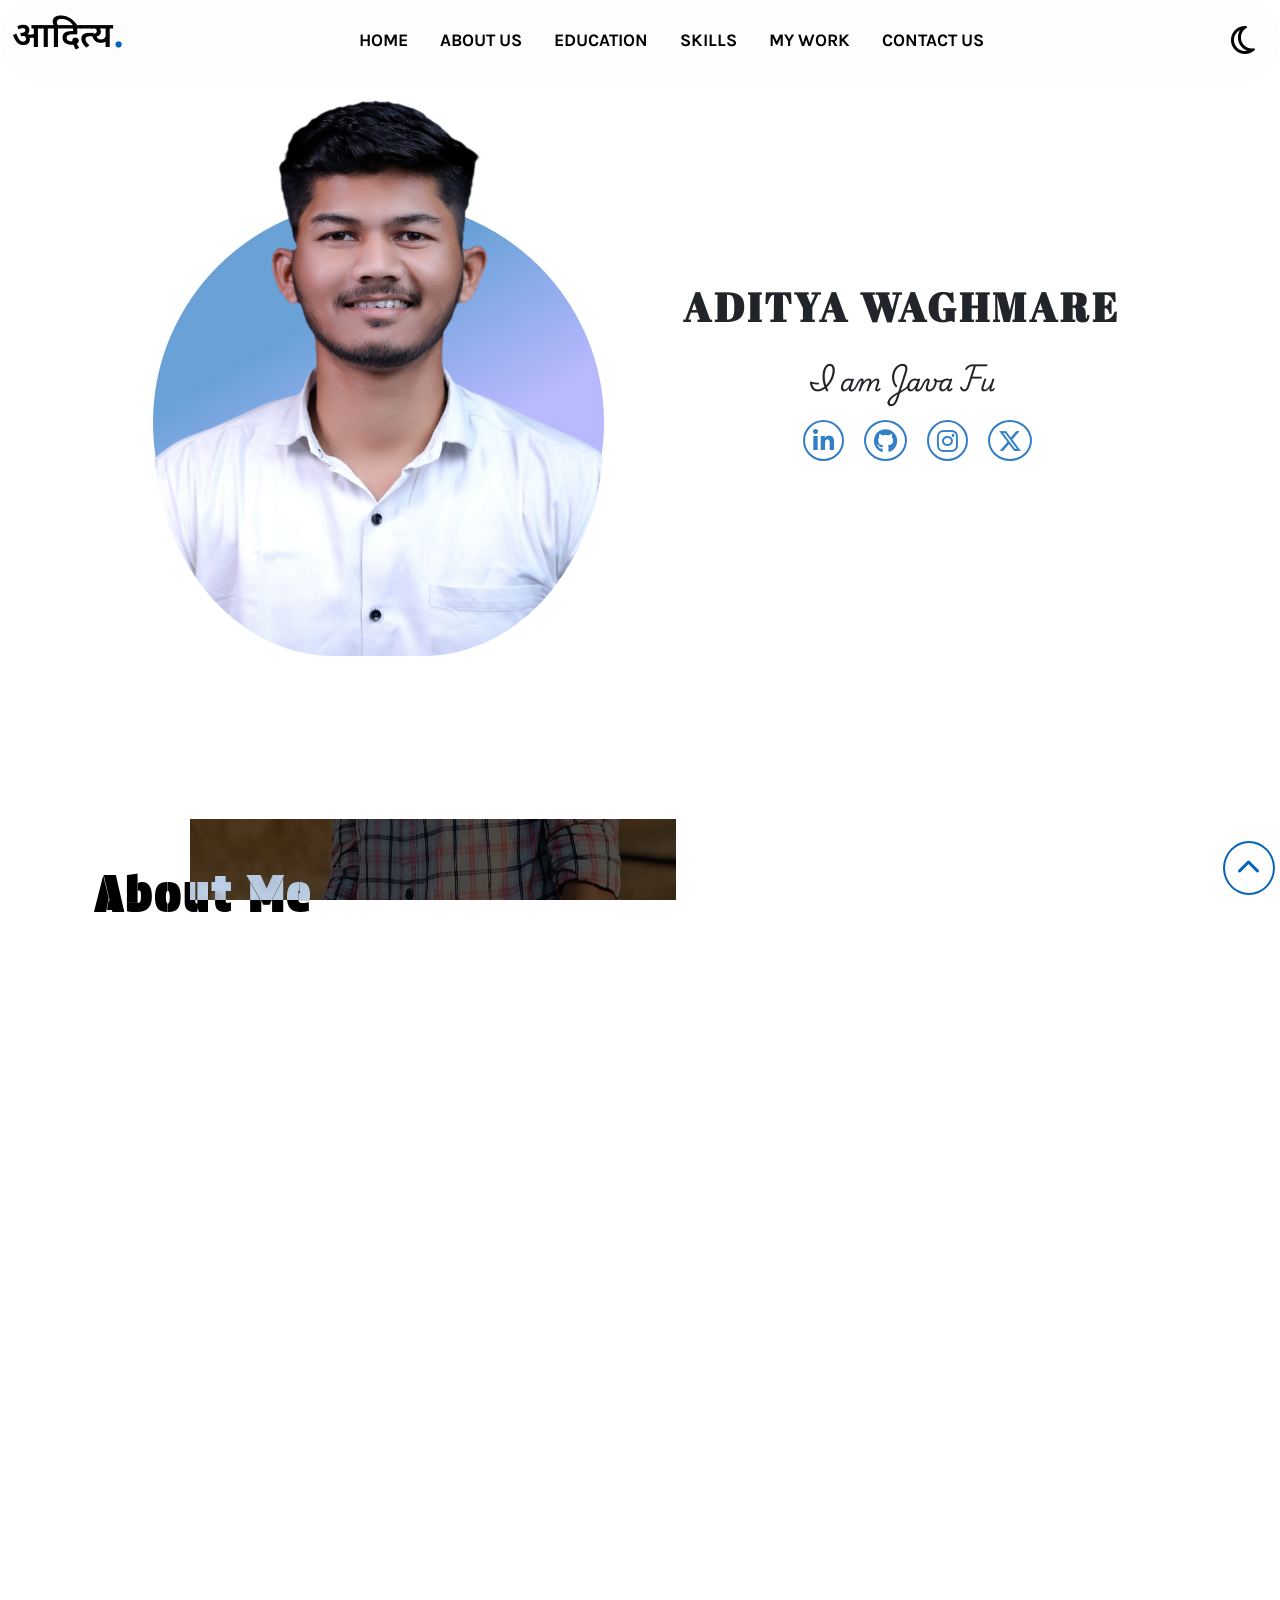
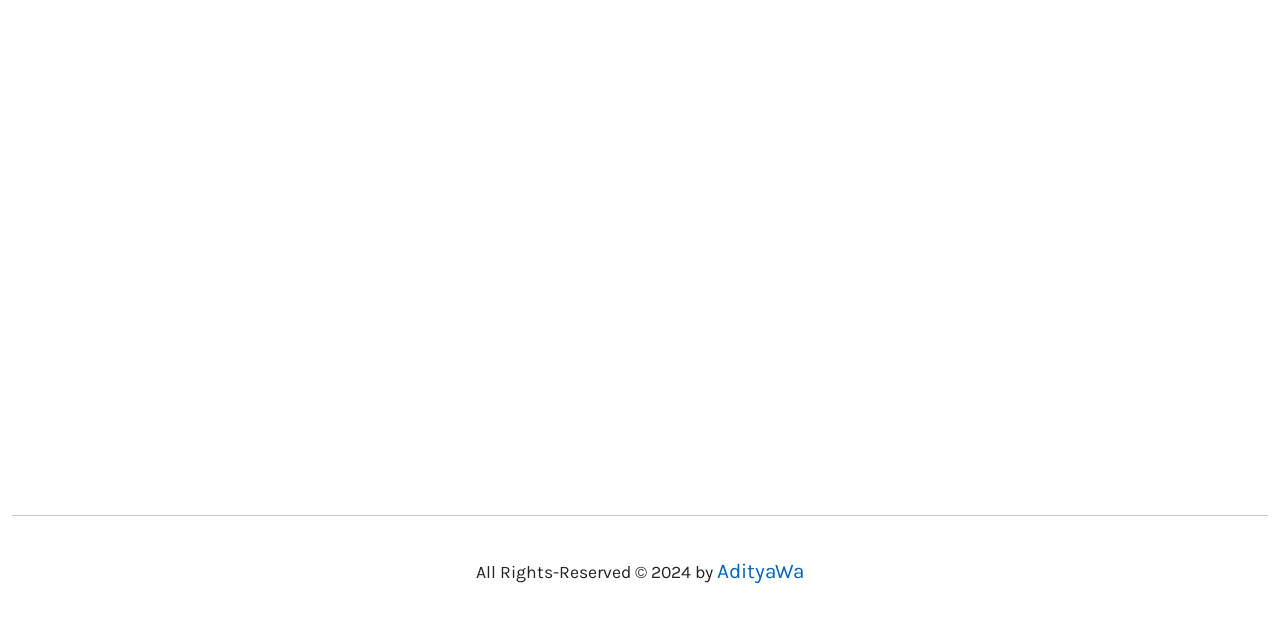
==== commit 2ac9b07f: "Update index.html" ====
--- a/index.html
+++ b/index.html
@@ -161,10 +161,16 @@
             </div>
             <div class="col-12 col-md-8 ps-md-5 pe-md-5" id="back-image" data-aos="fade-left" data-aos-duration="1500">
                <p>
-                  Hello, I'm Aditya Satyawan Waghmare, a dedicated software developer with a strong background in both
-                  front-end and back-end technologies. I am proficient in HTML, CSS, JavaScript, jQuery, React.js,
-                  Java, Python, and databases. My experience extends to working with frameworks like Bootstrap for
-                  design and Flask for backend development.
+                  Hello, I am Aditya Satyawan Waghmare, a passionate and dedicated software developer with a strong
+                  foundation in both front-end and back-end technologies. I possess expertise in HTML, CSS, JavaScript,
+                  jQuery, React.js, Java, Python, and databases. My experience includes working with front-end
+                  frameworks such as Bootstrap for responsive design and back-end technologies like JSP, Servlets,
+                  Hibernate, Spring, and Spring Boot.
+               </p>
+               <p>
+                  Additionally, I have hands-on experience with Flask, enabling me
+                  to develop robust and scalable web applications. With a keen problem-solving mindset and a commitment
+                  to writing clean, efficient code, I strive to build innovative and high-performance solutions.
                </p>
                <p>
                   With a Diploma and B.Tech in engineering, I have honed my problem-solving abilities and approach
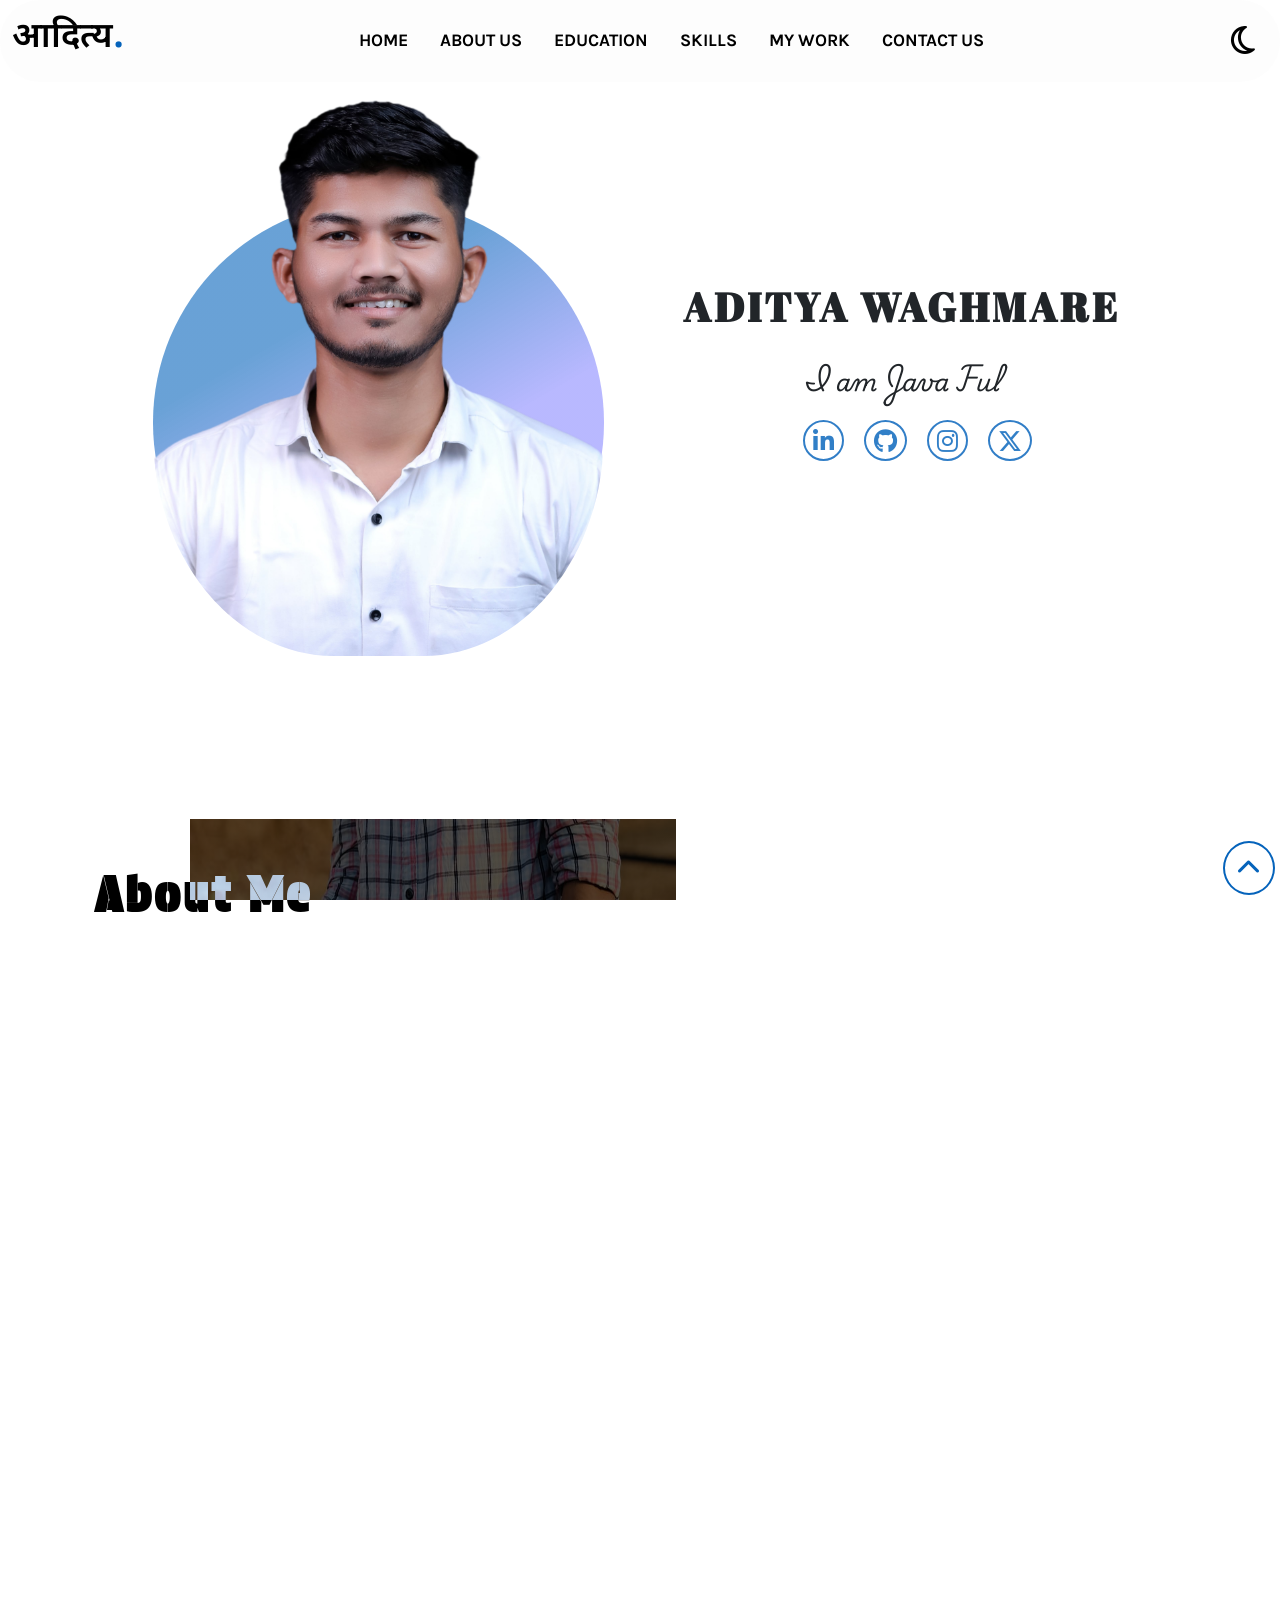
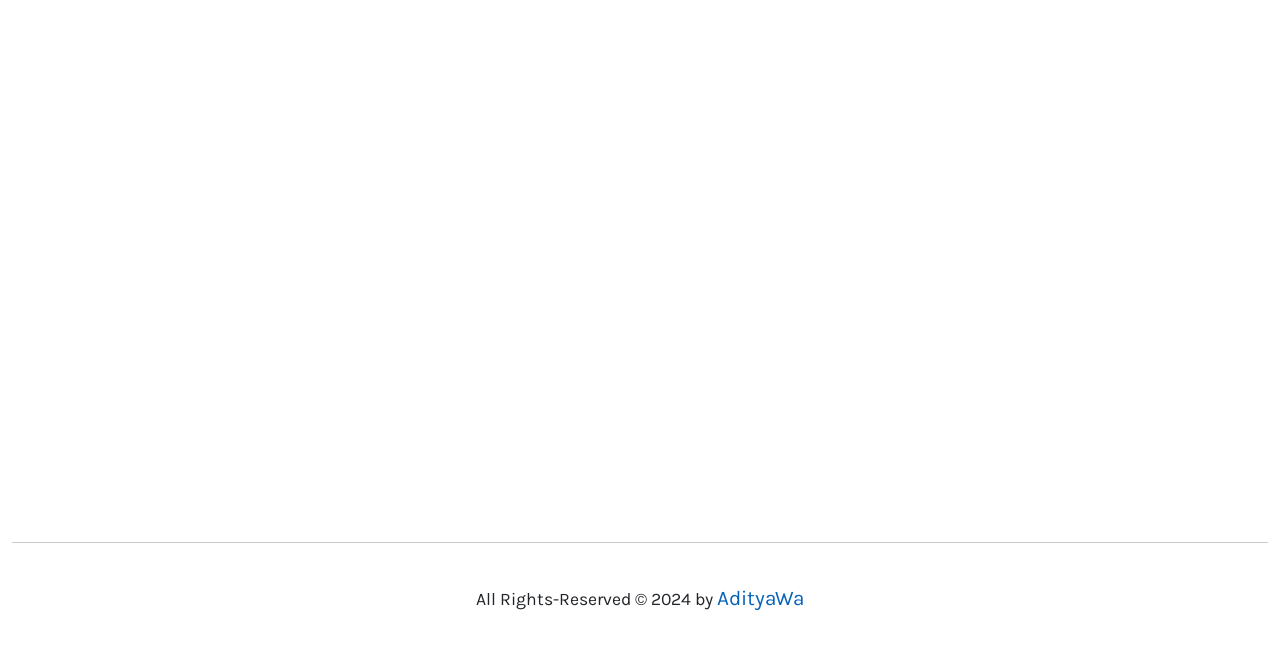
==== commit 74ed96cb: "Update index.html" ====
--- a/index.html
+++ b/index.html
@@ -176,7 +176,7 @@
                   With a Diploma and B.Tech in engineering, I have honed my problem-solving abilities and approach
                   coding with efficiency and creativity. I'm passionate about building scalable and user-friendly
                   software solutions, and I enjoy exploring new technologies to grow as a developer.
-               </p>
+               </p><br>
                <a href="Aditya_Resume.pdf" title="Explore more through resume" target="_blank">Resume</a>
             </div>
          </div>
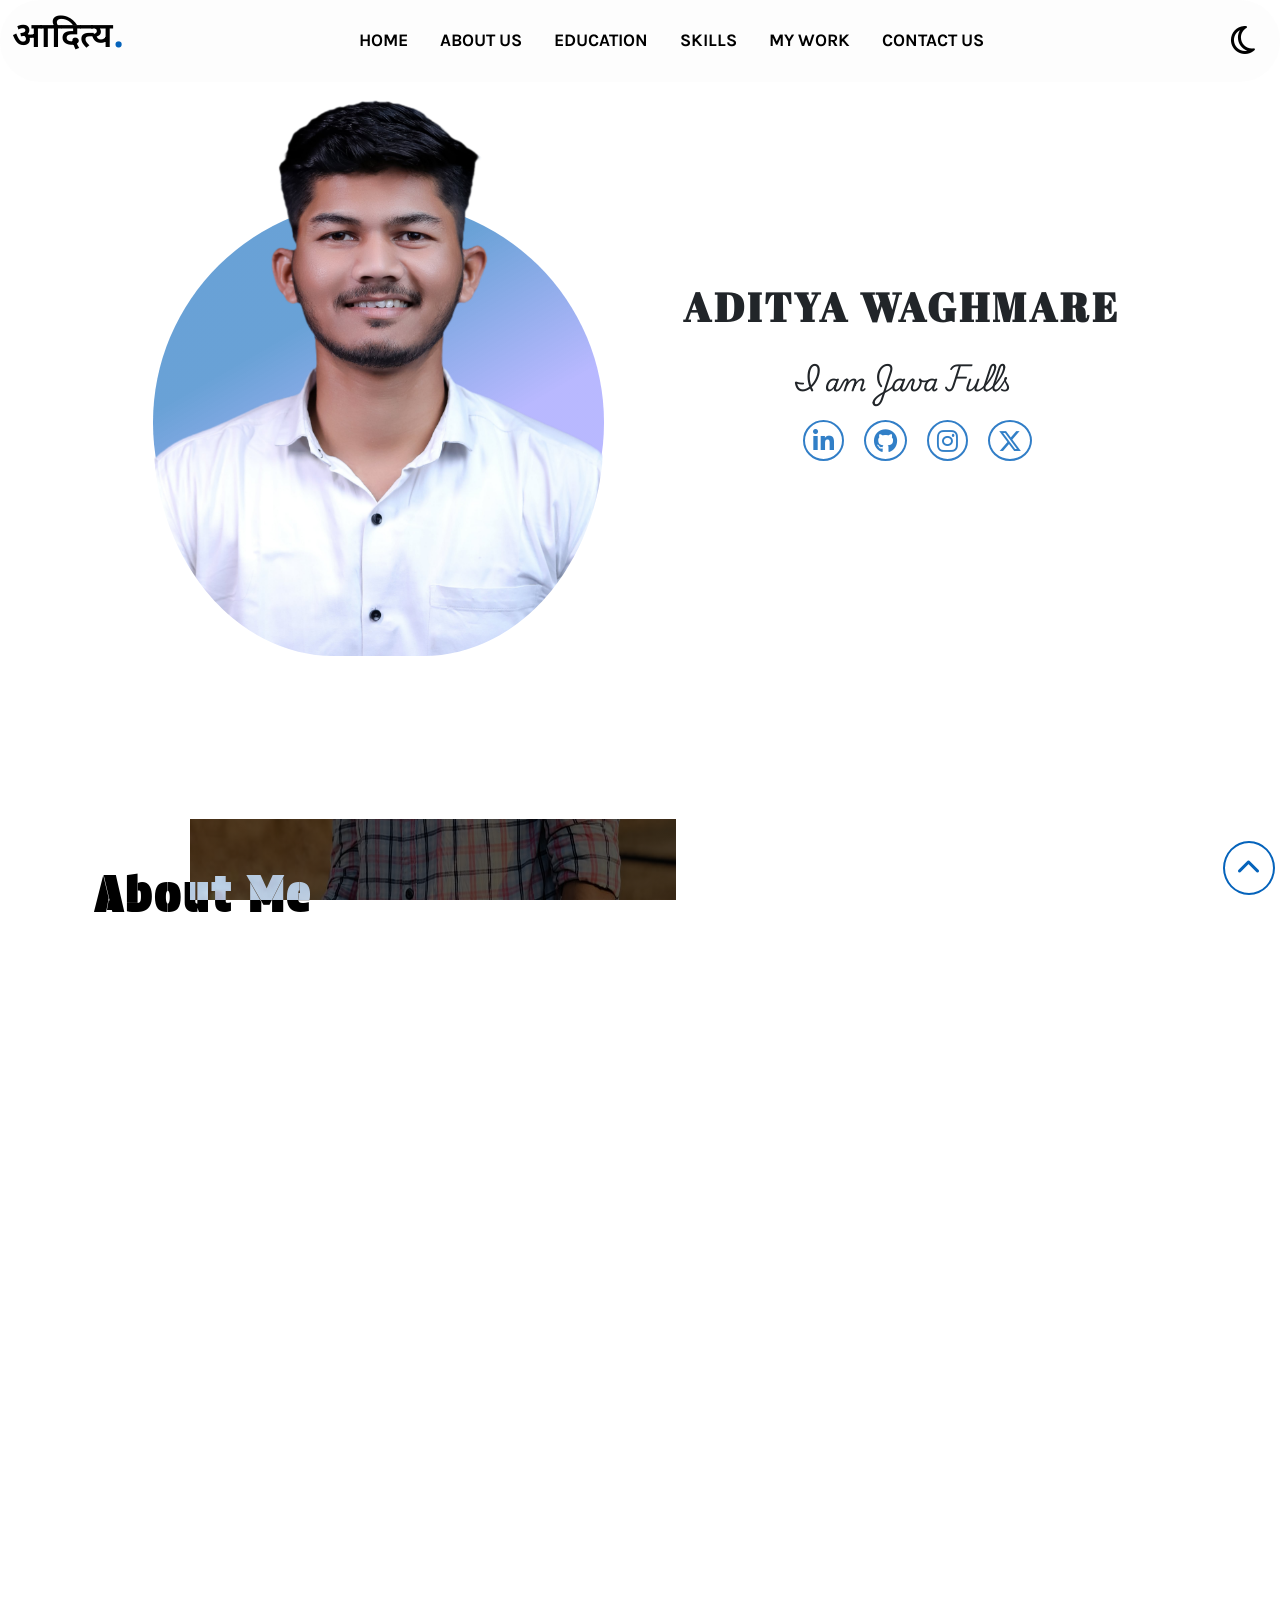
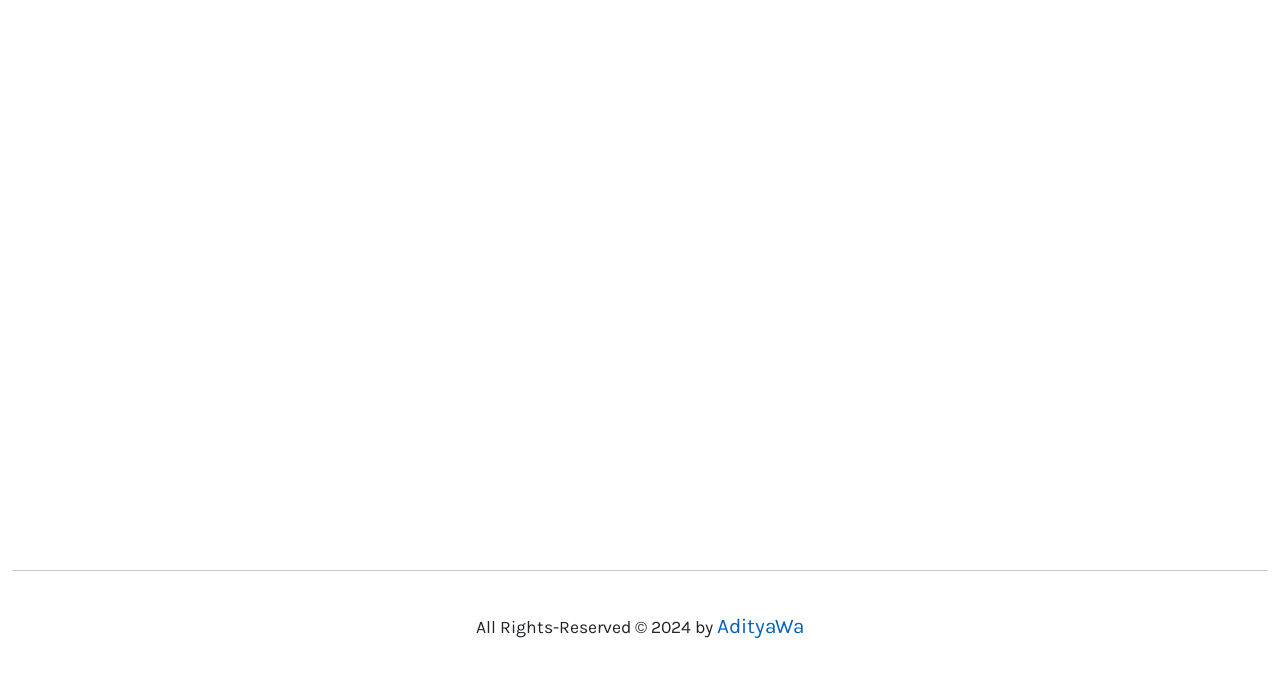
==== commit 43cf04c3: "Update index.html" ====
--- a/index.html
+++ b/index.html
@@ -176,7 +176,7 @@
                   With a Diploma and B.Tech in engineering, I have honed my problem-solving abilities and approach
                   coding with efficiency and creativity. I'm passionate about building scalable and user-friendly
                   software solutions, and I enjoy exploring new technologies to grow as a developer.
-               </p><br>
+               </p><br><br>
                <a href="Aditya_Resume.pdf" title="Explore more through resume" target="_blank">Resume</a>
             </div>
          </div>
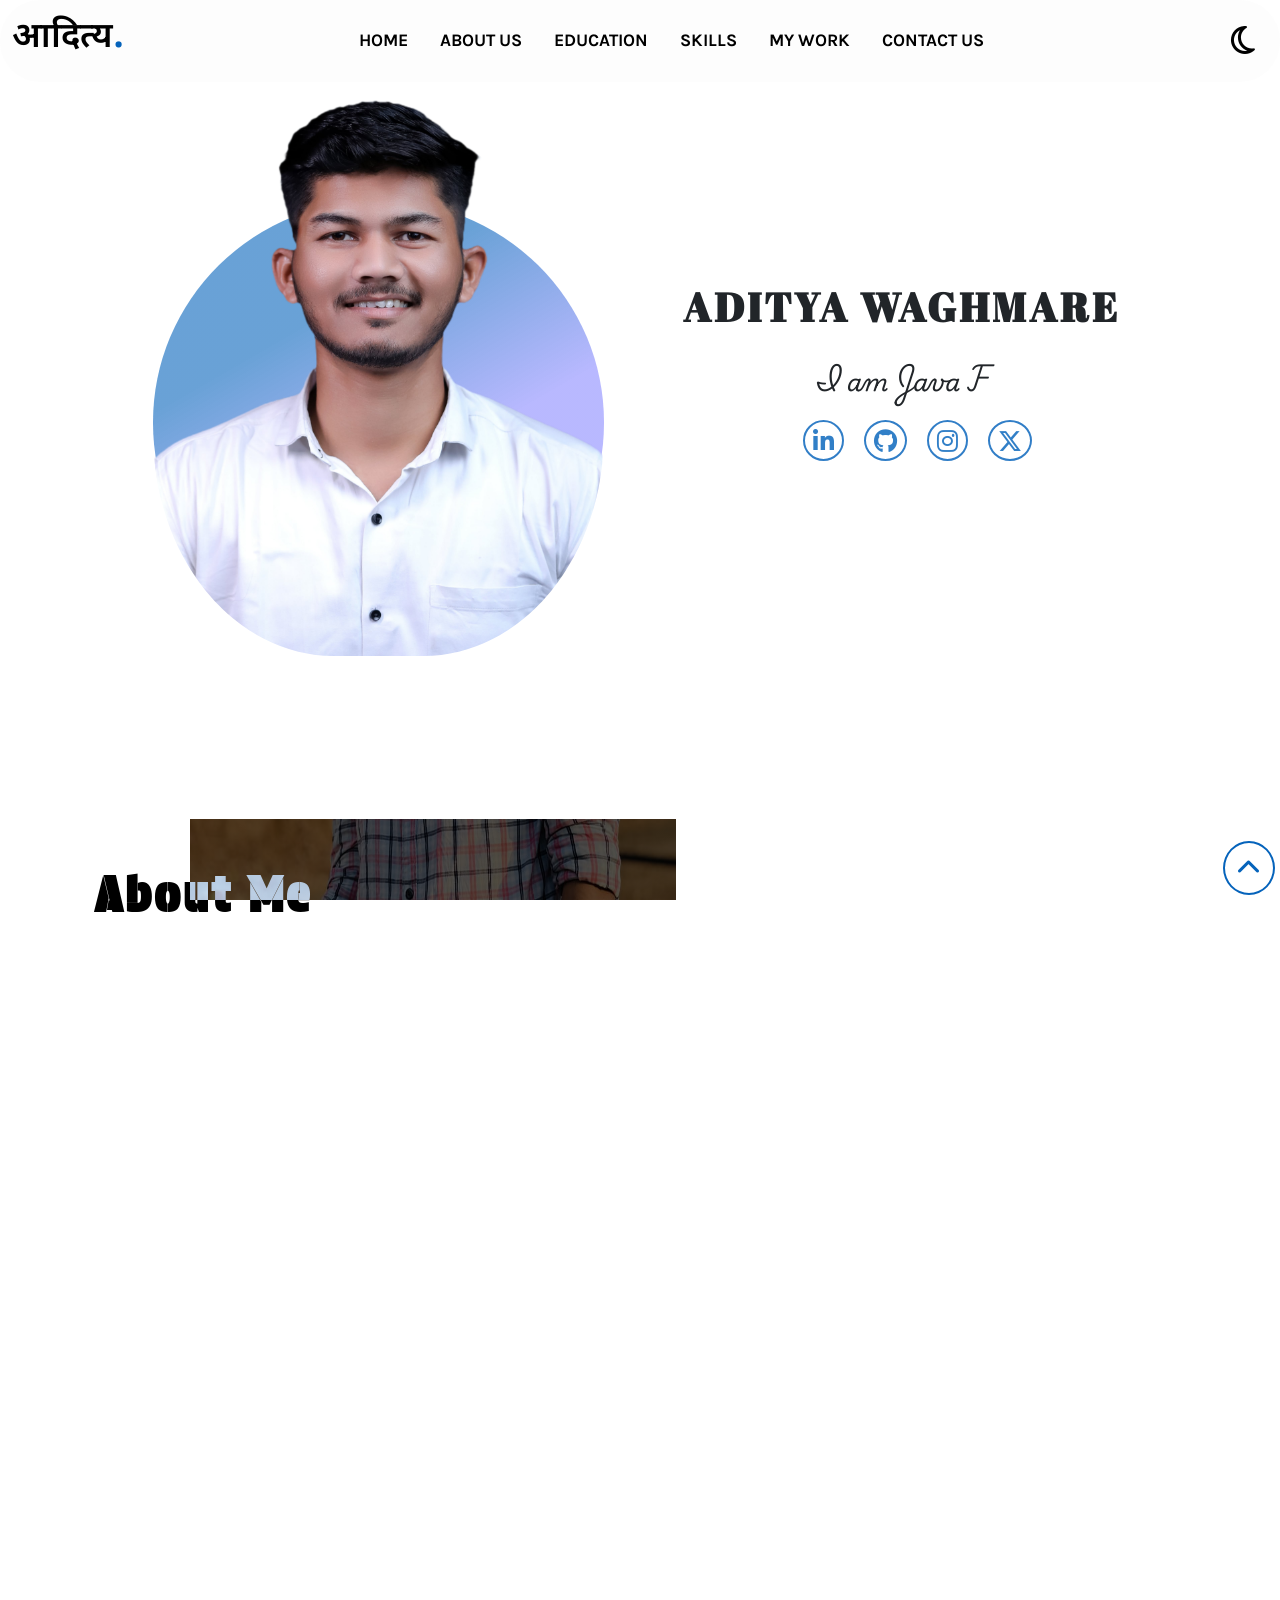
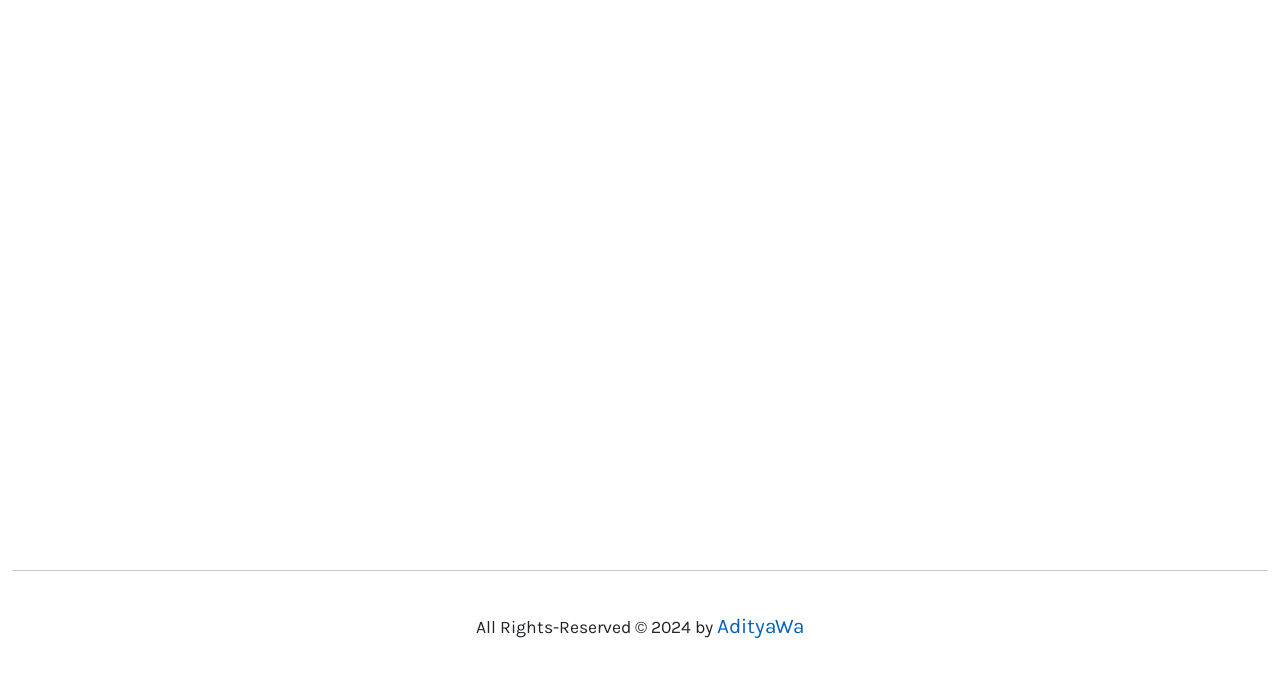
==== commit 051ec34f: "Update index.html" ====
--- a/index.html
+++ b/index.html
@@ -289,7 +289,7 @@
                   <div class="col-12">
                      <div class="row align-items-center text-center">
                         <div class="col-12 col-md-6">
-                           <h3>Hypertext markup Language (HTML)</h3>
+                           <h3 class="ms-1">Hypertext markup Language (HTML)</h3>
 
                         </div>
                         <div class="col-12 col-md-6">
@@ -361,7 +361,7 @@
                   <div class="col-12">
                      <div class="row align-items-center text-center">
                         <div class="col-12 col-md-6">
-                           <h3>jQuery (Javascript Library)</h3>
+                           <h3 class="ms-1">jQuery (Javascript Library)</h3>
 
                         </div>
                         <div class="col-12 col-md-6">
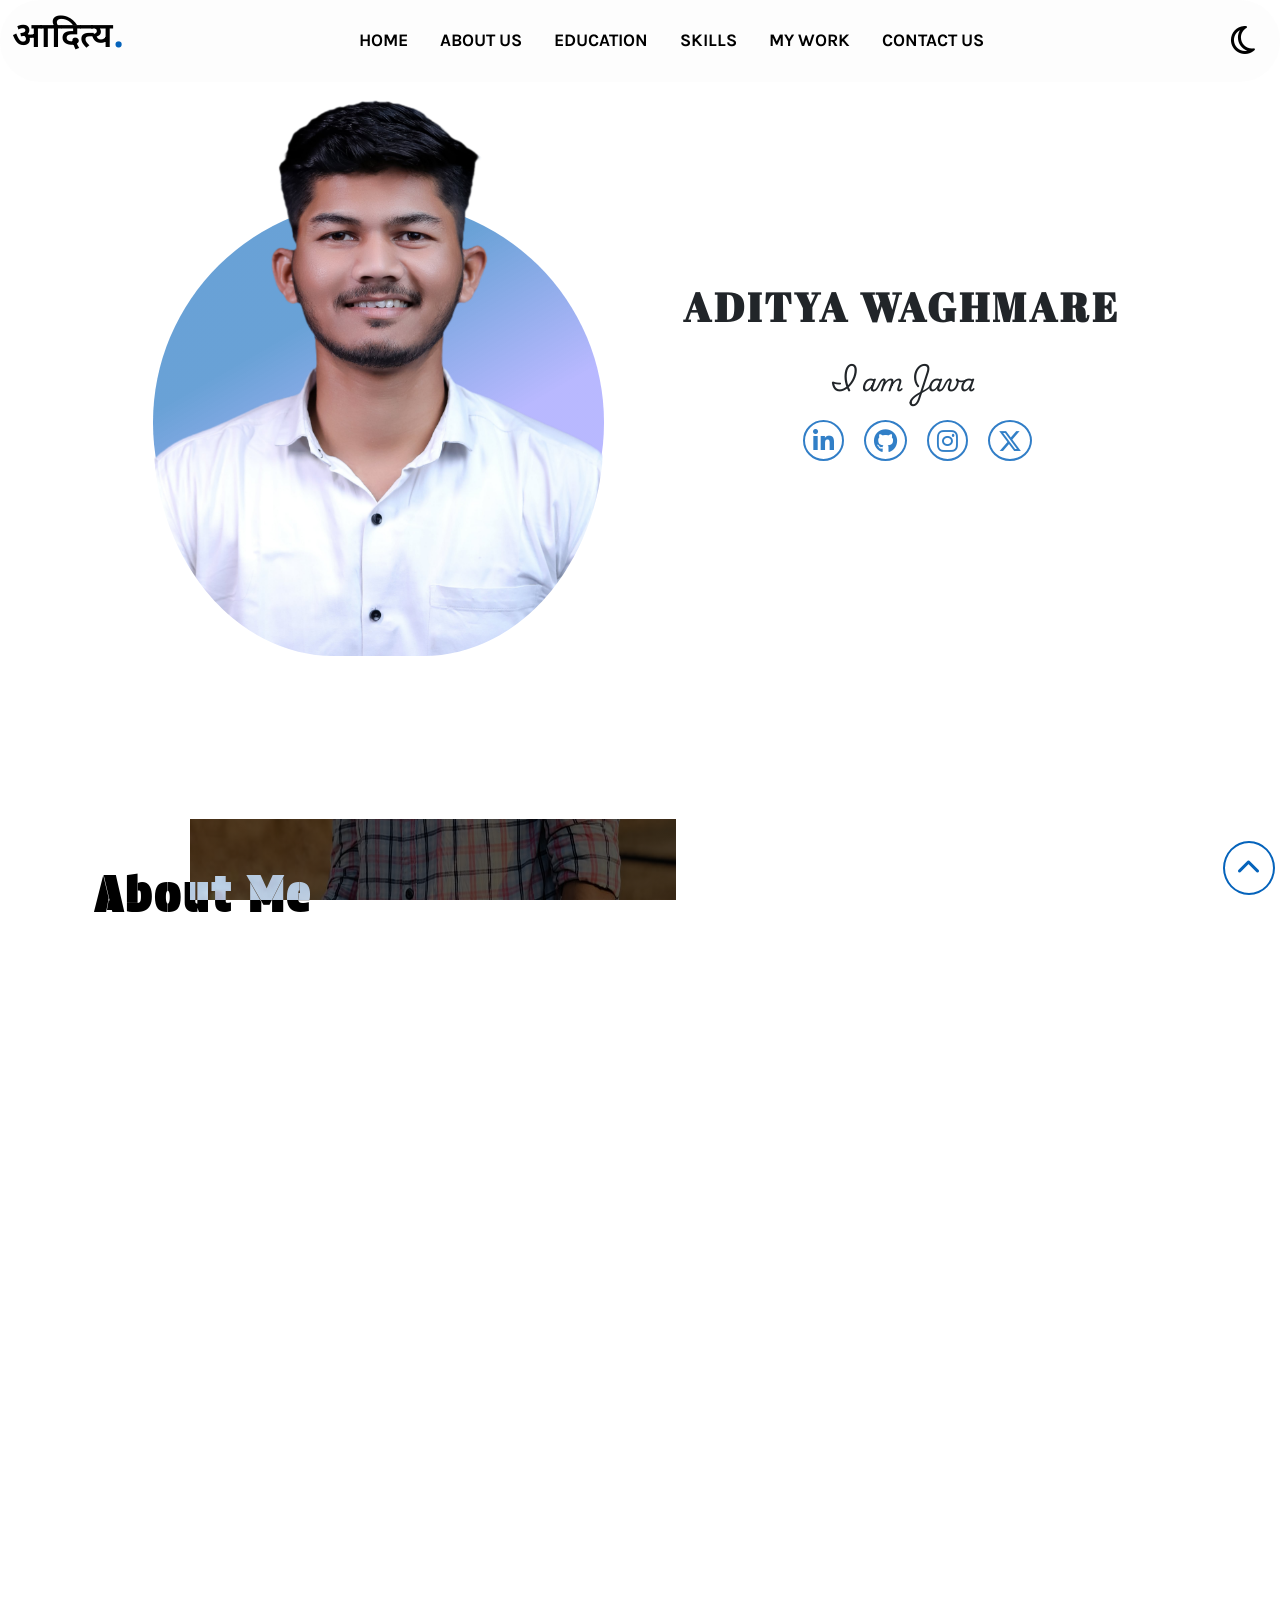
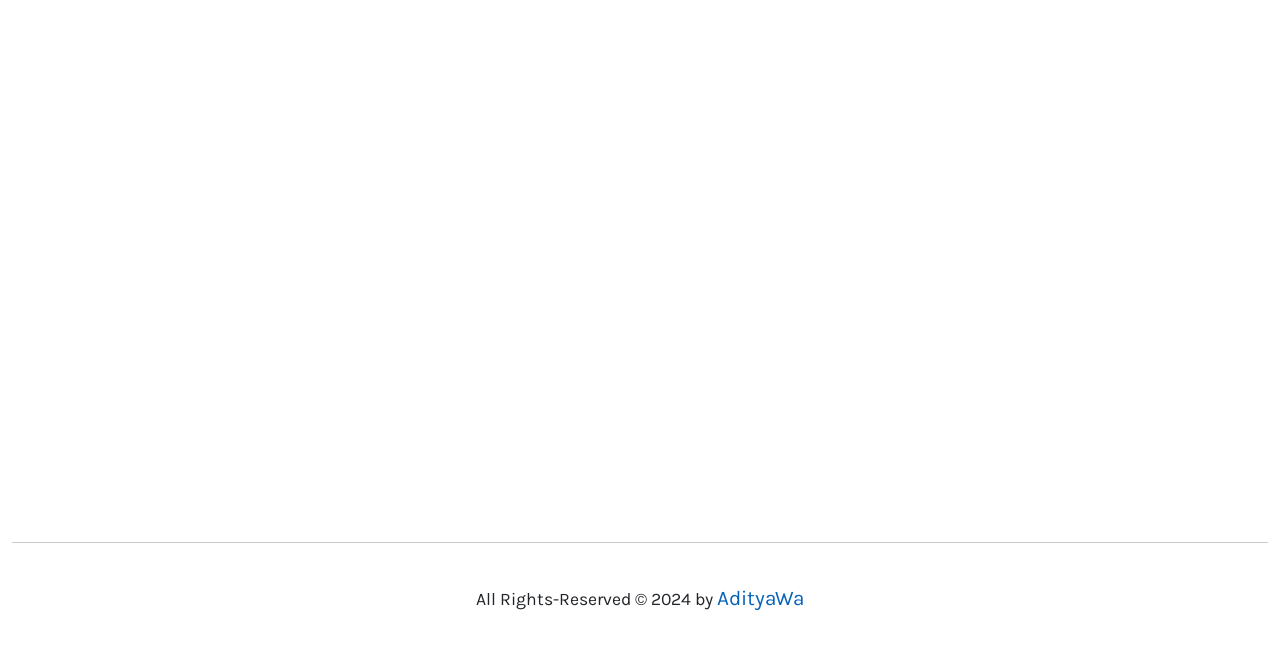
==== commit f408951b: "Update index.html" ====
--- a/index.html
+++ b/index.html
@@ -176,7 +176,7 @@
                   With a Diploma and B.Tech in engineering, I have honed my problem-solving abilities and approach
                   coding with efficiency and creativity. I'm passionate about building scalable and user-friendly
                   software solutions, and I enjoy exploring new technologies to grow as a developer.
-               </p><br><br>
+               </p><br>
                <a href="Aditya_Resume.pdf" title="Explore more through resume" target="_blank">Resume</a>
             </div>
          </div>
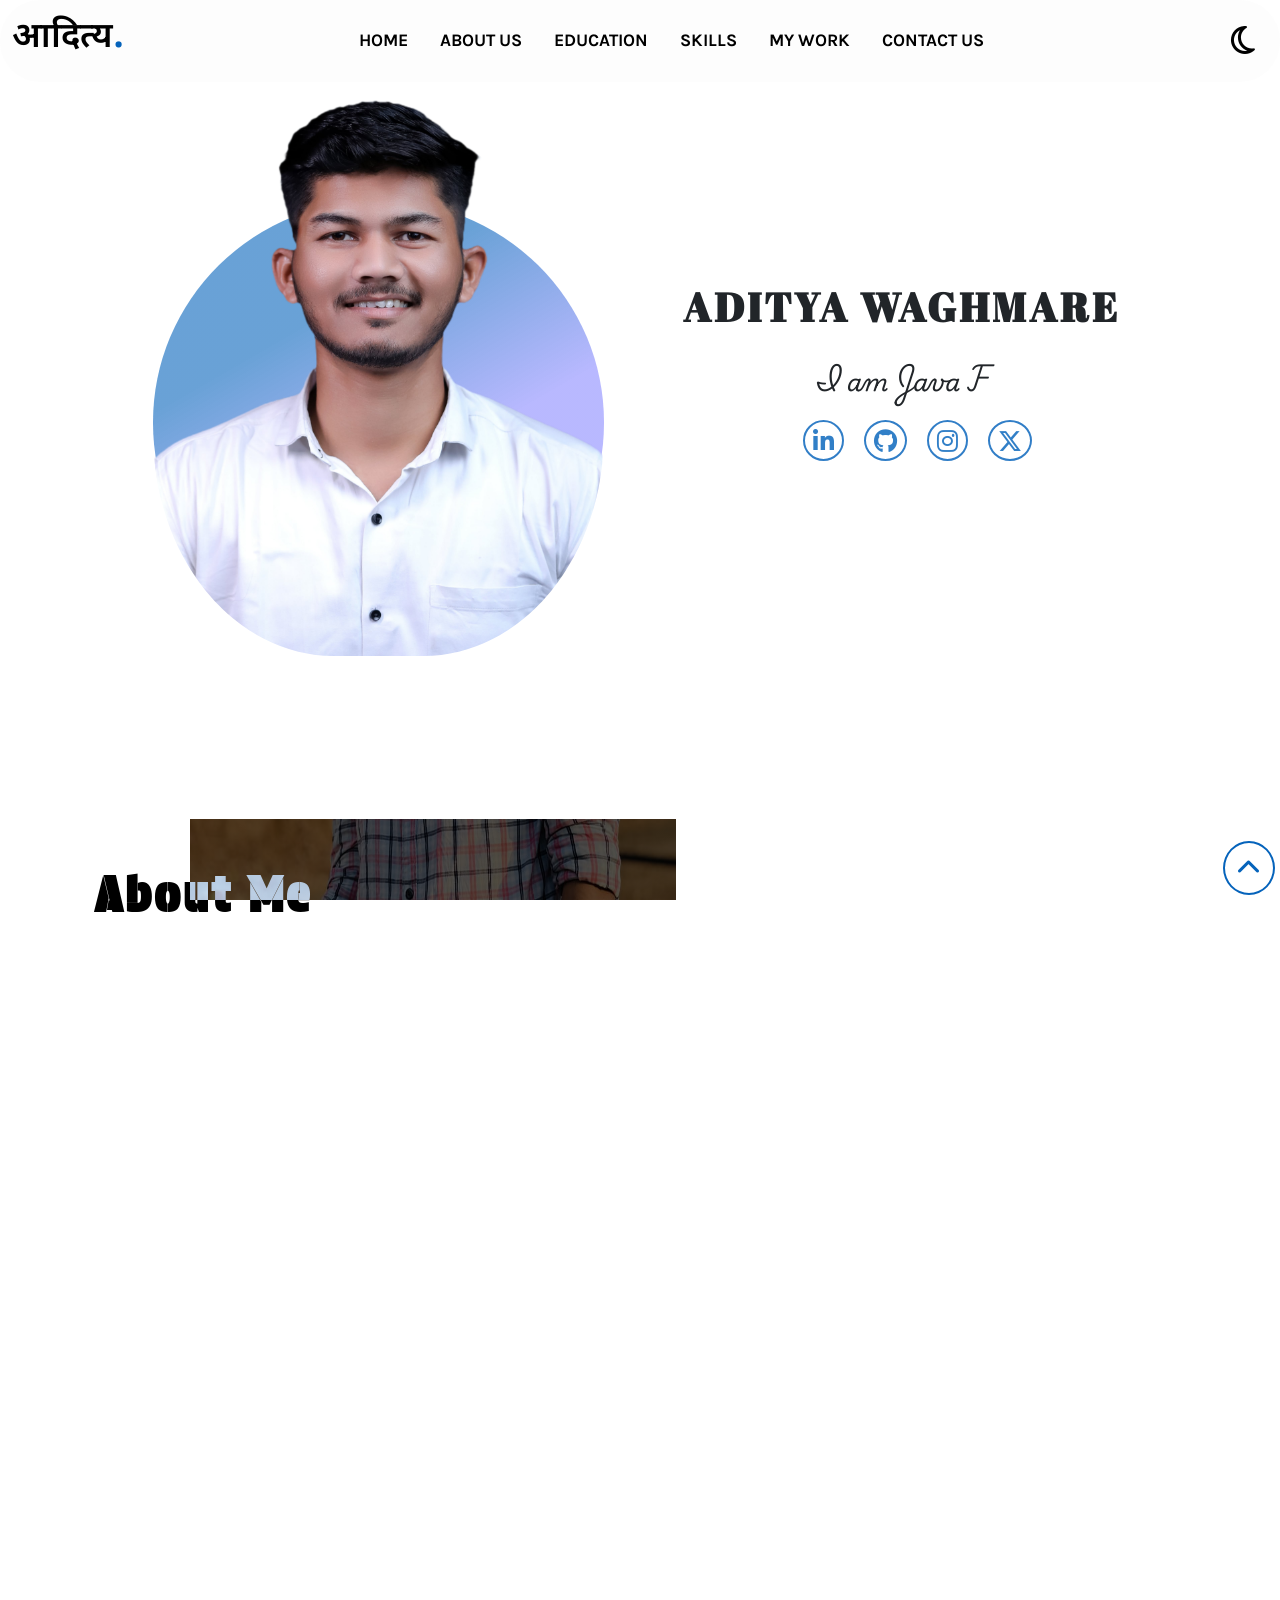
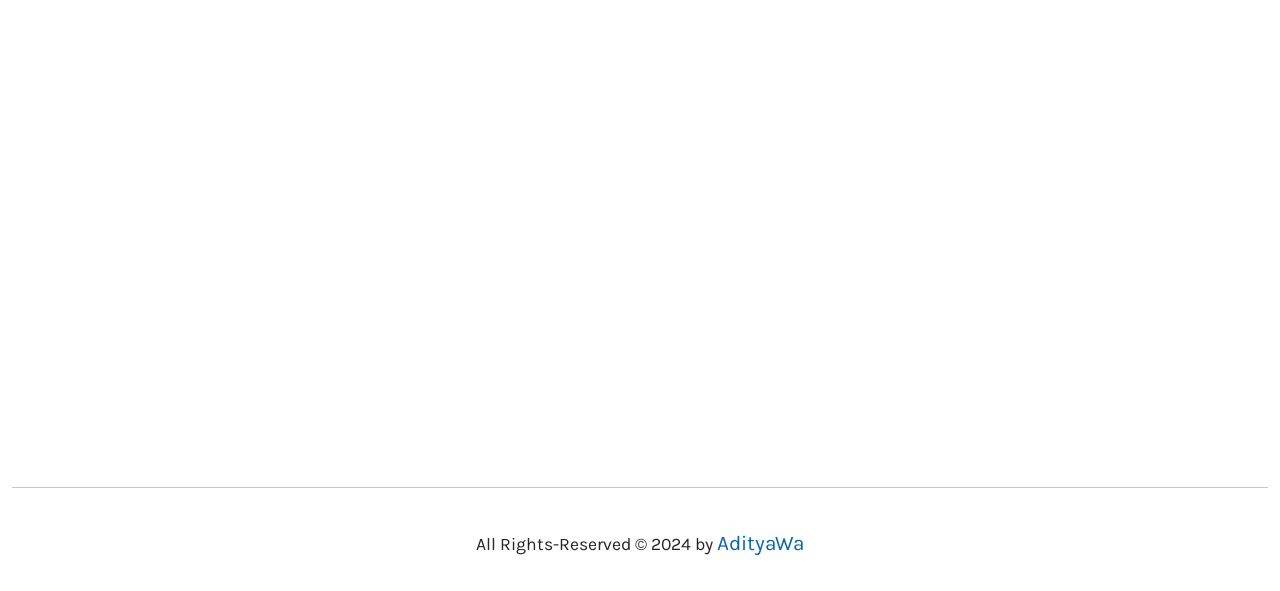
==== commit af200fcd: "Update index.html" ====
--- a/index.html
+++ b/index.html
@@ -606,11 +606,11 @@
                data-aos-duration="1500">
                <div class="row">
                   <div class="col-12">
-                     <h4>Sample Project<br>using react.js</h4>
+                     <h4>Car Repairing Webiste</h4>
                      <p>Technology : HTML, CSS, jQuery, Javascript, Bootstrap , React.js</p>
                   </div>
                   <div class="col-12 mt-4">
-                     <a href="https://repairingcar.netlify.app/" target="_blank">Live Preview</a>
+                     <a href="https://carrepairing.vercel.app/" target="_blank">Live Preview</a>
                   </div>
                </div>
                </a>
@@ -621,11 +621,11 @@
                data-aos-duration="1500">
                <div class="row">
                   <div class="col-12">
-                     <h4>Sample Project<br>using react.js</h4>
+                     <h4>Botanical Garden Website</h4>
                      <p>Technology : HTML, CSS, jQuery, Javascript, Bootstrap , React.js</p>
                   </div>
                   <div class="col-12 mt-4">
-                     <a href="https://gardenbotanical.netlify.app/" target="_blank">Live Preview</a>
+                     <a href="https://botanicalgarden.vercel.app/" target="_blank">Live Preview</a>
                   </div>
                </div>
                </a>
@@ -636,11 +636,11 @@
                data-aos-duration="1500">
                <div class="row">
                   <div class="col-12">
-                     <h4>Sample Project<br>using react.js</h4>
+                     <h4>Books Shoppy Website</h4>
                      <p>Technology : HTML, CSS, jQuery, Javascript, Bootstrap , React.js</p>
                   </div>
                   <div class="col-12 mt-4">
-                     <a href="https://booksshoppy.netlify.app/" target="_blank">Live Preview</a>
+                     <a href="https://bookshoppy.vercel.app/" target="_blank">Live Preview</a>
                   </div>
                </div>
                </a>
